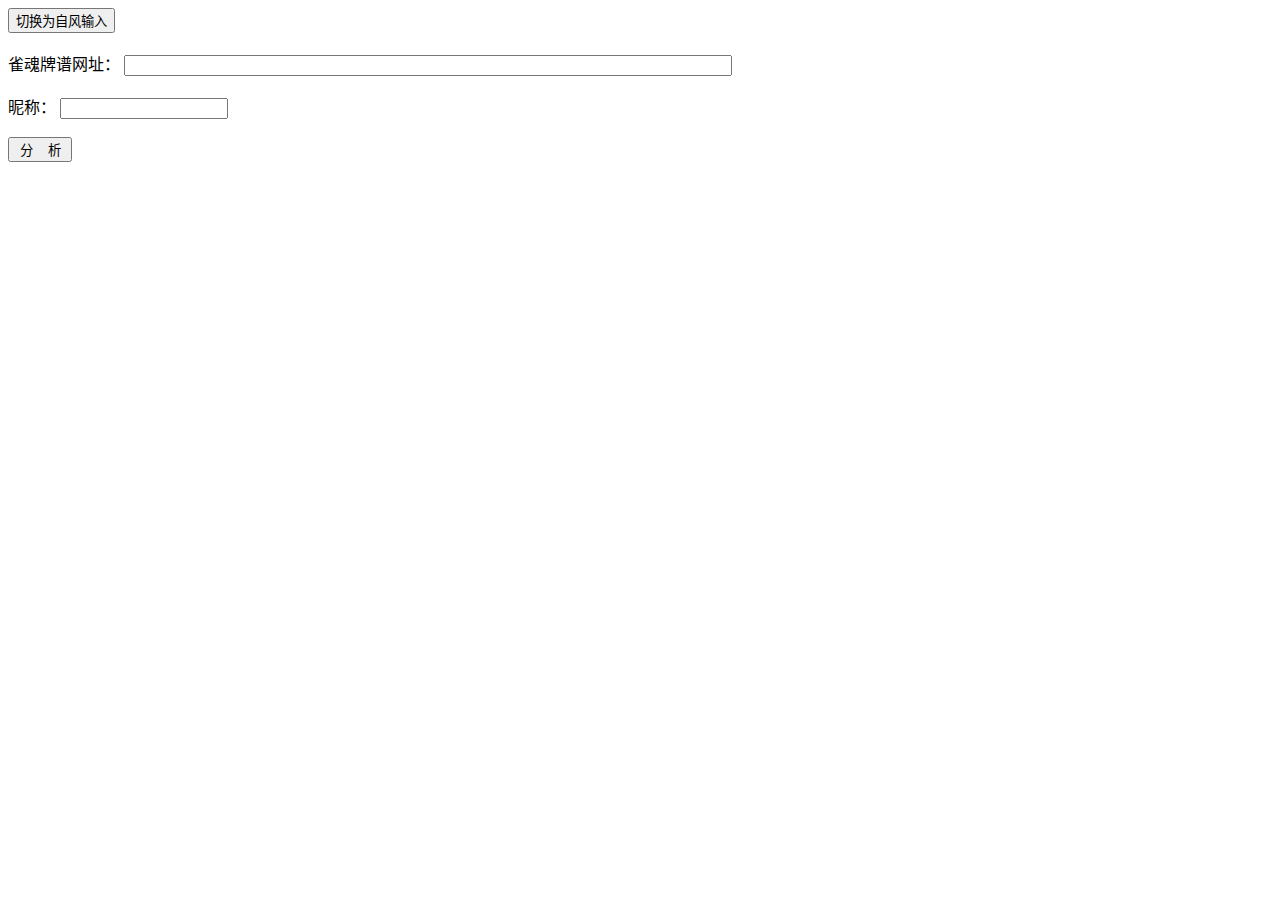
==== index.html @ 3e7a2b20 "first submission" ====
<!DOCTYPE html>
<html lang="zh-CN">
<head>
    <meta charset="UTF-8">
    <title>雀魂牌谱分析——基于{{.}}</title>
</head>
<body>
<script>
    let MODE = true;
    function switch_mode() {
        if (true === MODE) {
            document.getElementById("mode1").style.display = "none";
            document.getElementById("nickname").value = ""
            document.getElementById("mode2").style.display = "";
            document.getElementById("choice_mode").innerHTML = " 切换为昵称输入 ";
            MODE = !MODE
        } else {
            document.getElementById("mode2").style.display = "none";
            document.getElementById("jikaze")[0].selected = true
            document.getElementById("mode1").style.display = "";
            document.getElementById("choice_mode").innerHTML = " 切换为自风输入 ";
            MODE = !MODE
        }
    }
</script>
<button id="choice_mode" onclick="switch_mode()">切换为自风输入</button>
<br/>
<br/>
<form action="/mahjong/analyse" method="post">雀魂牌谱网址：
    <label>
        <input type="text" name="url" style="width:600px;"></label>
    <br/>
    <br/>
    <span id="mode1">昵称：
        <label>
          <input id="nickname" type="text" name="nickname" style="width:160px;">
        </label>
    </span>
    <span id="mode2" style="display: none">自风：
        <label>
          <select id="jikaze" name="jikaze">
            <option value="东">东</option>
            <option value="南">南</option>
            <option value="西">西</option>
            <option value="北">北</option>
          </select>
        </label>
      </span>
    <br/>
    <br/>
    <input type="submit" value=" 分    析 ">
</form>
</body>
</html>
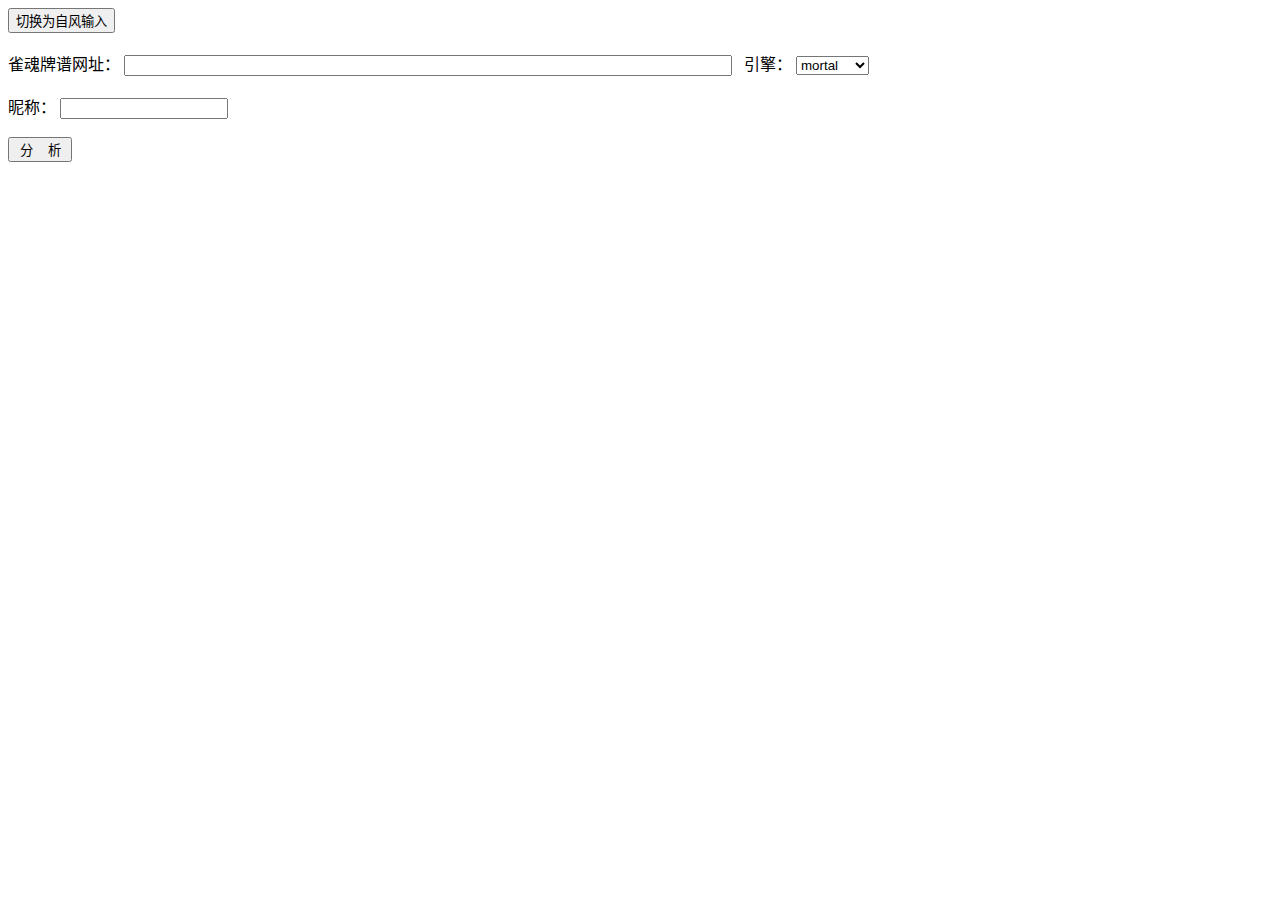
==== commit de386fc4: "Update liqi and go.mod; Optimize the engine; Fixed several bugs" ====
--- a/index.html
+++ b/index.html
@@ -2,7 +2,7 @@
 <html lang="zh-CN">
 <head>
     <meta charset="UTF-8">
-    <title>雀魂牌谱分析——基于{{.}}</title>
+    <title>雀魂牌谱分析</title>
 </head>
 <body>
 <script>
@@ -29,6 +29,13 @@
 <form action="/mahjong/analyse" method="post">雀魂牌谱网址：
     <label>
         <input type="text" name="url" style="width:600px;"></label>
+    &nbsp;&nbsp;引擎：
+    <label>
+        <select id="engine" name="engine">
+            <option value="mortal">mortal</option>
+            <option value="akochan">akochan</option>
+        </select>
+    </label>
     <br/>
     <br/>
     <span id="mode1">昵称：
@@ -38,14 +45,14 @@
     </span>
     <span id="mode2" style="display: none">自风：
         <label>
-          <select id="jikaze" name="jikaze">
-            <option value="东">东</option>
-            <option value="南">南</option>
-            <option value="西">西</option>
-            <option value="北">北</option>
-          </select>
+            <select id="jikaze" name="jikaze">
+                <option value="东">东</option>
+                <option value="南">南</option>
+                <option value="西">西</option>
+                <option value="北">北</option>
+            </select>
         </label>
-      </span>
+    </span>
     <br/>
     <br/>
     <input type="submit" value=" 分    析 ">
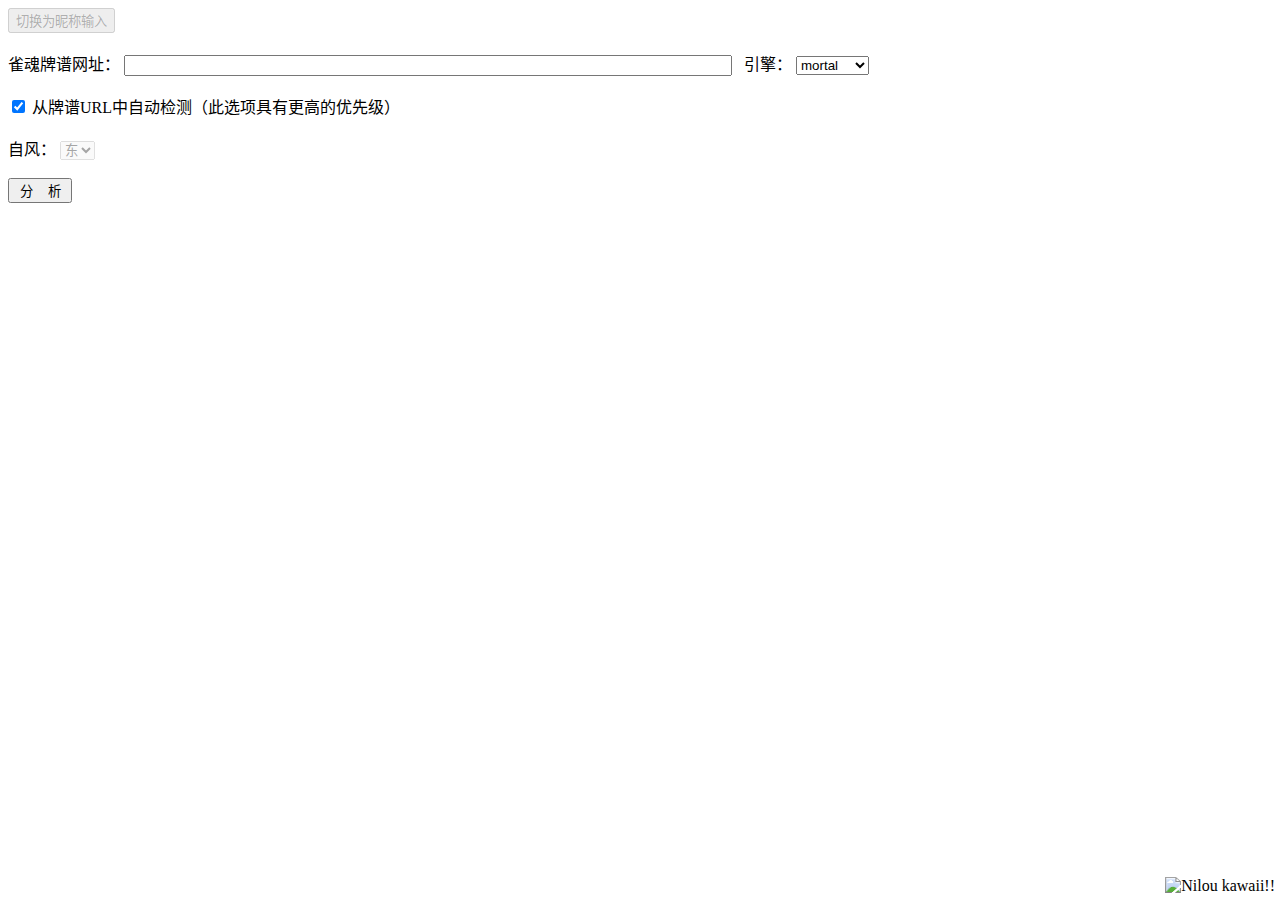
==== commit d211e887: "[Update] Add the function to automatically identify players from Majsoul paipu URL" ====
--- a/index.html
+++ b/index.html
@@ -6,24 +6,40 @@
 </head>
 <body>
 <script>
-    let MODE = true;
+    let MODE = false;
     function switch_mode() {
         if (true === MODE) {
             document.getElementById("mode1").style.display = "none";
             document.getElementById("nickname").value = ""
             document.getElementById("mode2").style.display = "";
-            document.getElementById("choice_mode").innerHTML = " 切换为昵称输入 ";
+            document.getElementById("choice_mode").innerHTML = "切换为昵称输入";
             MODE = !MODE
         } else {
             document.getElementById("mode2").style.display = "none";
             document.getElementById("jikaze")[0].selected = true
             document.getElementById("mode1").style.display = "";
-            document.getElementById("choice_mode").innerHTML = " 切换为自风输入 ";
+            document.getElementById("choice_mode").innerHTML = "切换为自风输入";
             MODE = !MODE
         }
     }
+
+    function detect_from_url() {
+        let choice_mode_btn = document.getElementById("choice_mode");
+        let jikaze_choice = document.getElementById("jikaze");
+        let nickname_input = document.getElementById("nickname");
+        const detect = document.getElementById("detect");
+        if (detect.checked) {
+            choice_mode_btn.disabled = true;
+            jikaze_choice.disabled = true;
+            nickname_input.disabled = true;
+        } else {
+            choice_mode_btn.disabled = false;
+            jikaze_choice.disabled = false;
+            nickname_input.disabled = false;
+        }
+    }
 </script>
-<button id="choice_mode" onclick="switch_mode()">切换为自风输入</button>
+<button id="choice_mode" onclick="switch_mode()" disabled="disabled">切换为昵称输入</button>
 <br/>
 <br/>
 <form action="/mahjong/analyse" method="post">雀魂牌谱网址：
@@ -38,14 +54,20 @@
     </label>
     <br/>
     <br/>
-    <span id="mode1">昵称：
+    <span>
+        <input type="checkbox" id="detect" name="detect" value="detect" onclick="detect_from_url()" checked>
+        <label for="detect">从牌谱URL中自动检测（此选项具有更高的优先级）</label>
+    </span>
+    <br/>
+    <br/>
+    <span id="mode1" style="display: none">昵称：
         <label>
-          <input id="nickname" type="text" name="nickname" style="width:160px;">
+          <input id="nickname" type="text" name="nickname" style="width:160px;" disabled="disabled">
         </label>
     </span>
-    <span id="mode2" style="display: none">自风：
+    <span id="mode2">自风：
         <label>
-            <select id="jikaze" name="jikaze">
+            <select id="jikaze" name="jikaze" disabled="disabled">
                 <option value="东">东</option>
                 <option value="南">南</option>
                 <option value="西">西</option>
@@ -57,5 +79,8 @@
     <br/>
     <input type="submit" value=" 分    析 ">
 </form>
+<div style="height:100%; width:100%;">
+    <img style="position: absolute; float: right; right: 5px; bottom: 5px; z-index: 2;" src="https://cdn.jsdelivr.net/gh/Pragmatism0220/mahjongReviewer@latest/images/nilou.gif" alt="Nilou kawaii!!">
+</div>
 </body>
-</html>+</html>
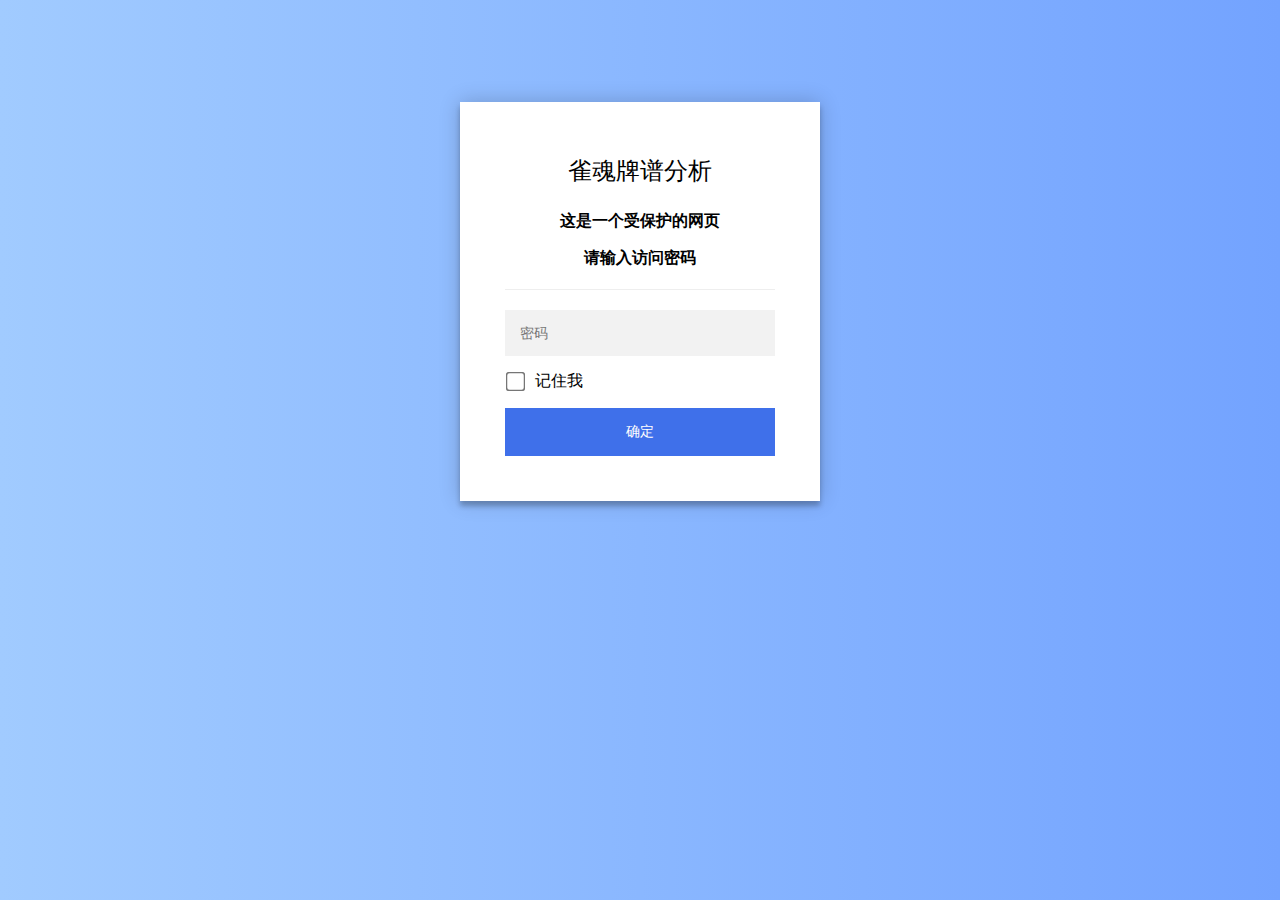
==== commit eaa64706: "add password and limit 1 req/sec for API" ====
--- a/index.html
+++ b/index.html
@@ -1,86 +1,513 @@
-<!DOCTYPE html>
-<html lang="zh-CN">
+<!doctype html>
+<html class="staticrypt-html">
 <head>
-    <meta charset="UTF-8">
+    <meta charset="utf-8">
     <title>雀魂牌谱分析</title>
+    <meta name="viewport" content="width=device-width, initial-scale=1">
+
+    <!-- do not cache this page -->
+    <meta http-equiv="cache-control" content="max-age=0"/>
+    <meta http-equiv="cache-control" content="no-cache"/>
+    <meta http-equiv="expires" content="0"/>
+    <meta http-equiv="expires" content="Tue, 01 Jan 1980 1:00:00 GMT"/>
+    <meta http-equiv="pragma" content="no-cache"/>
+
+    <style>
+        .staticrypt-hr {
+            margin-top: 20px;
+            margin-bottom: 20px;
+            border: 0;
+            border-top: 1px solid #eee;
+        }
+
+        .staticrypt-page {
+            width: 360px;
+            padding: 8% 0 0;
+            margin: auto;
+            box-sizing: border-box;
+        }
+
+        .staticrypt-form {
+            position: relative;
+            z-index: 1;
+            background: #FFFFFF;
+            max-width: 360px;
+            margin: 0 auto 100px;
+            padding: 45px;
+            text-align: center;
+            box-shadow: 0 0 20px 0 rgba(0, 0, 0, 0.2), 0 5px 5px 0 rgba(0, 0, 0, 0.24);
+        }
+
+        .staticrypt-form input[type="password"] {
+            outline: 0;
+            background: #f2f2f2;
+            width: 100%;
+            border: 0;
+            margin: 0 0 15px;
+            padding: 15px;
+            box-sizing: border-box;
+            font-size: 14px;
+        }
+
+        .staticrypt-form .staticrypt-decrypt-button {
+            text-transform: uppercase;
+            outline: 0;
+            background: #3f70ea;
+            width: 100%;
+            border: 0;
+            padding: 15px;
+            color: #FFFFFF;
+            font-size: 14px;
+            cursor: pointer;
+        }
+
+        .staticrypt-form .staticrypt-decrypt-button:hover, .staticrypt-form .staticrypt-decrypt-button:active, .staticrypt-form .staticrypt-decrypt-button:focus {
+            background: #3658ee;
+        }
+
+        .staticrypt-html {
+            height: 100%;
+        }
+
+        .staticrypt-body {
+            height: 100%;
+            margin: 0;
+        }
+
+        .staticrypt-content {
+            height: 100%;
+            margin-bottom: 1em;
+            background: #73a3ff; /* fallback for old browsers */
+            background: -webkit-linear-gradient(right, #73a3ff, #a1cbff);
+            background: -moz-linear-gradient(right, #73a3ff, #a1cbff);
+            background: -o-linear-gradient(right, #73a3ff, #a1cbff);
+            background: linear-gradient(to left, #73a3ff, #a1cbff);
+            font-family: "Arial", sans-serif;
+            -webkit-font-smoothing: antialiased;
+            -moz-osx-font-smoothing: grayscale;
+        }
+
+        .staticrypt-instructions {
+            margin-top: -1em;
+            margin-bottom: 1em;
+        }
+
+        .staticrypt-title {
+            font-size: 1.5em;
+        }
+
+        .staticrypt-footer {
+            position: fixed;
+            height: 20px;
+            font-size: 16px;
+            padding: 2px;
+            bottom: 0;
+            left: 0;
+            right: 0;
+            margin-bottom: 0;
+        }
+
+        .staticrypt-footer p {
+            margin: 2px;
+            text-align: center;
+            float: right;
+        }
+
+        .staticrypt-footer a {
+            text-decoration: none;
+        }
+
+        label.staticrypt-remember {
+            display: flex;
+            align-items: center;
+            margin-bottom: 1em;
+        }
+
+        .staticrypt-remember input[type=checkbox] {
+            transform: scale(1.5);
+            margin-right: 1em;
+        }
+
+        .hidden {
+            display: none !important;
+        }
+
+        .staticrypt-spinner-container {
+            height: 100%;
+            display: flex;
+            align-items: center;
+            justify-content: center;
+        }
+
+        .staticrypt-spinner {
+            display: inline-block;
+            width: 2rem;
+            height: 2rem;
+            vertical-align: text-bottom;
+            border: 0.25em solid gray;
+            border-right-color: transparent;
+            border-radius: 50%;
+            -webkit-animation: spinner-border .75s linear infinite;
+            animation: spinner-border .75s linear infinite;
+            animation-duration: 0.75s;
+            animation-timing-function: linear;
+            animation-delay: 0s;
+            animation-iteration-count: infinite;
+            animation-direction: normal;
+            animation-fill-mode: none;
+            animation-play-state: running;
+            animation-name: spinner-border;
+        }
+
+        @keyframes spinner-border {
+            100% {
+                transform: rotate(360deg);
+            }
+        }
+    </style>
 </head>
-<body>
+
+<body class="staticrypt-body">
+
+<div id="staticrypt_loading" class="staticrypt-spinner-container">
+    <div class="staticrypt-spinner"></div>
+</div>
+
+<div id="staticrypt_content" class="staticrypt-content hidden">
+    <div class="staticrypt-page">
+        <div class="staticrypt-form">
+            <div class="staticrypt-instructions">
+                <p class="staticrypt-title">雀魂牌谱分析</p>
+                <p><p><strong>这是一个受保护的网页</strong></p>
+
+<p><strong>请输入访问密码</strong></p>
+</p>
+            </div>
+
+            <hr class="staticrypt-hr">
+
+            <form id="staticrypt-form" action="#" method="post">
+                <input id="staticrypt-password"
+                       type="password"
+                       name="password"
+                       placeholder="密码"
+                       autofocus/>
+
+                <label id="staticrypt-remember-label" class="staticrypt-remember hidden">
+                    <input id="staticrypt-remember"
+                           type="checkbox"
+                           name="remember"/>
+                    记住我
+                </label>
+
+                <input type="submit" class="staticrypt-decrypt-button" value="确定"/>
+            </form>
+        </div>
+
+    </div>
+
+    <!--
+        <footer class="staticrypt-footer">
+            <p class="pull-right">Created with <a href="https://robinmoisson.github.io/staticrypt">StatiCrypt</a></p>
+        </footer>
+    -->
+</div>
+
+
+<script>/**
+ * Crypto JS 3.1.9-1
+ * Copied as is from https://cdnjs.cloudflare.com/ajax/libs/crypto-js/3.1.9-1/crypto-js.min.js
+ */
+!function(t,r){"object"==typeof exports?module.exports=exports=r():"function"==typeof define&&define.amd?define([],r):t.CryptoJS=r()}(this,function(){var t=t||function(t,r){var e=Object.create||function(){function t(){}return function(r){var e;return t.prototype=r,e=new t,t.prototype=null,e}}(),i={},n=i.lib={},o=n.Base=function(){return{extend:function(t){var r=e(this);return t&&r.mixIn(t),r.hasOwnProperty("init")&&this.init!==r.init||(r.init=function(){r.$super.init.apply(this,arguments)}),r.init.prototype=r,r.$super=this,r},create:function(){var t=this.extend();return t.init.apply(t,arguments),t},init:function(){},mixIn:function(t){for(var r in t)t.hasOwnProperty(r)&&(this[r]=t[r]);t.hasOwnProperty("toString")&&(this.toString=t.toString)},clone:function(){return this.init.prototype.extend(this)}}}(),s=n.WordArray=o.extend({init:function(t,e){t=this.words=t||[],e!=r?this.sigBytes=e:this.sigBytes=4*t.length},toString:function(t){return(t||c).stringify(this)},concat:function(t){var r=this.words,e=t.words,i=this.sigBytes,n=t.sigBytes;if(this.clamp(),i%4)for(var o=0;o<n;o++){var s=e[o>>>2]>>>24-o%4*8&255;r[i+o>>>2]|=s<<24-(i+o)%4*8}else for(var o=0;o<n;o+=4)r[i+o>>>2]=e[o>>>2];return this.sigBytes+=n,this},clamp:function(){var r=this.words,e=this.sigBytes;r[e>>>2]&=4294967295<<32-e%4*8,r.length=t.ceil(e/4)},clone:function(){var t=o.clone.call(this);return t.words=this.words.slice(0),t},random:function(r){for(var e,i=[],n=function(r){var r=r,e=987654321,i=4294967295;return function(){e=36969*(65535&e)+(e>>16)&i,r=18e3*(65535&r)+(r>>16)&i;var n=(e<<16)+r&i;return n/=4294967296,n+=.5,n*(t.random()>.5?1:-1)}},o=0;o<r;o+=4){var a=n(4294967296*(e||t.random()));e=987654071*a(),i.push(4294967296*a()|0)}return new s.init(i,r)}}),a=i.enc={},c=a.Hex={stringify:function(t){for(var r=t.words,e=t.sigBytes,i=[],n=0;n<e;n++){var o=r[n>>>2]>>>24-n%4*8&255;i.push((o>>>4).toString(16)),i.push((15&o).toString(16))}return i.join("")},parse:function(t){for(var r=t.length,e=[],i=0;i<r;i+=2)e[i>>>3]|=parseInt(t.substr(i,2),16)<<24-i%8*4;return new s.init(e,r/2)}},h=a.Latin1={stringify:function(t){for(var r=t.words,e=t.sigBytes,i=[],n=0;n<e;n++){var o=r[n>>>2]>>>24-n%4*8&255;i.push(String.fromCharCode(o))}return i.join("")},parse:function(t){for(var r=t.length,e=[],i=0;i<r;i++)e[i>>>2]|=(255&t.charCodeAt(i))<<24-i%4*8;return new s.init(e,r)}},l=a.Utf8={stringify:function(t){try{return decodeURIComponent(escape(h.stringify(t)))}catch(t){throw new Error("Malformed UTF-8 data")}},parse:function(t){return h.parse(unescape(encodeURIComponent(t)))}},f=n.BufferedBlockAlgorithm=o.extend({reset:function(){this._data=new s.init,this._nDataBytes=0},_append:function(t){"string"==typeof t&&(t=l.parse(t)),this._data.concat(t),this._nDataBytes+=t.sigBytes},_process:function(r){var e=this._data,i=e.words,n=e.sigBytes,o=this.blockSize,a=4*o,c=n/a;c=r?t.ceil(c):t.max((0|c)-this._minBufferSize,0);var h=c*o,l=t.min(4*h,n);if(h){for(var f=0;f<h;f+=o)this._doProcessBlock(i,f);var u=i.splice(0,h);e.sigBytes-=l}return new s.init(u,l)},clone:function(){var t=o.clone.call(this);return t._data=this._data.clone(),t},_minBufferSize:0}),u=(n.Hasher=f.extend({cfg:o.extend(),init:function(t){this.cfg=this.cfg.extend(t),this.reset()},reset:function(){f.reset.call(this),this._doReset()},update:function(t){return this._append(t),this._process(),this},finalize:function(t){t&&this._append(t);var r=this._doFinalize();return r},blockSize:16,_createHelper:function(t){return function(r,e){return new t.init(e).finalize(r)}},_createHmacHelper:function(t){return function(r,e){return new u.HMAC.init(t,e).finalize(r)}}}),i.algo={});return i}(Math);return function(){function r(t,r,e){for(var i=[],o=0,s=0;s<r;s++)if(s%4){var a=e[t.charCodeAt(s-1)]<<s%4*2,c=e[t.charCodeAt(s)]>>>6-s%4*2;i[o>>>2]|=(a|c)<<24-o%4*8,o++}return n.create(i,o)}var e=t,i=e.lib,n=i.WordArray,o=e.enc;o.Base64={stringify:function(t){var r=t.words,e=t.sigBytes,i=this._map;t.clamp();for(var n=[],o=0;o<e;o+=3)for(var s=r[o>>>2]>>>24-o%4*8&255,a=r[o+1>>>2]>>>24-(o+1)%4*8&255,c=r[o+2>>>2]>>>24-(o+2)%4*8&255,h=s<<16|a<<8|c,l=0;l<4&&o+.75*l<e;l++)n.push(i.charAt(h>>>6*(3-l)&63));var f=i.charAt(64);if(f)for(;n.length%4;)n.push(f);return n.join("")},parse:function(t){var e=t.length,i=this._map,n=this._reverseMap;if(!n){n=this._reverseMap=[];for(var o=0;o<i.length;o++)n[i.charCodeAt(o)]=o}var s=i.charAt(64);if(s){var a=t.indexOf(s);a!==-1&&(e=a)}return r(t,e,n)},_map:"ABCDEFGHIJKLMNOPQRSTUVWXYZabcdefghijklmnopqrstuvwxyz0123456789+/="}}(),function(r){function e(t,r,e,i,n,o,s){var a=t+(r&e|~r&i)+n+s;return(a<<o|a>>>32-o)+r}function i(t,r,e,i,n,o,s){var a=t+(r&i|e&~i)+n+s;return(a<<o|a>>>32-o)+r}function n(t,r,e,i,n,o,s){var a=t+(r^e^i)+n+s;return(a<<o|a>>>32-o)+r}function o(t,r,e,i,n,o,s){var a=t+(e^(r|~i))+n+s;return(a<<o|a>>>32-o)+r}var s=t,a=s.lib,c=a.WordArray,h=a.Hasher,l=s.algo,f=[];!function(){for(var t=0;t<64;t++)f[t]=4294967296*r.abs(r.sin(t+1))|0}();var u=l.MD5=h.extend({_doReset:function(){this._hash=new c.init([1732584193,4023233417,2562383102,271733878])},_doProcessBlock:function(t,r){for(var s=0;s<16;s++){var a=r+s,c=t[a];t[a]=16711935&(c<<8|c>>>24)|4278255360&(c<<24|c>>>8)}var h=this._hash.words,l=t[r+0],u=t[r+1],d=t[r+2],v=t[r+3],p=t[r+4],_=t[r+5],y=t[r+6],g=t[r+7],B=t[r+8],w=t[r+9],k=t[r+10],S=t[r+11],m=t[r+12],x=t[r+13],b=t[r+14],H=t[r+15],z=h[0],A=h[1],C=h[2],D=h[3];z=e(z,A,C,D,l,7,f[0]),D=e(D,z,A,C,u,12,f[1]),C=e(C,D,z,A,d,17,f[2]),A=e(A,C,D,z,v,22,f[3]),z=e(z,A,C,D,p,7,f[4]),D=e(D,z,A,C,_,12,f[5]),C=e(C,D,z,A,y,17,f[6]),A=e(A,C,D,z,g,22,f[7]),z=e(z,A,C,D,B,7,f[8]),D=e(D,z,A,C,w,12,f[9]),C=e(C,D,z,A,k,17,f[10]),A=e(A,C,D,z,S,22,f[11]),z=e(z,A,C,D,m,7,f[12]),D=e(D,z,A,C,x,12,f[13]),C=e(C,D,z,A,b,17,f[14]),A=e(A,C,D,z,H,22,f[15]),z=i(z,A,C,D,u,5,f[16]),D=i(D,z,A,C,y,9,f[17]),C=i(C,D,z,A,S,14,f[18]),A=i(A,C,D,z,l,20,f[19]),z=i(z,A,C,D,_,5,f[20]),D=i(D,z,A,C,k,9,f[21]),C=i(C,D,z,A,H,14,f[22]),A=i(A,C,D,z,p,20,f[23]),z=i(z,A,C,D,w,5,f[24]),D=i(D,z,A,C,b,9,f[25]),C=i(C,D,z,A,v,14,f[26]),A=i(A,C,D,z,B,20,f[27]),z=i(z,A,C,D,x,5,f[28]),D=i(D,z,A,C,d,9,f[29]),C=i(C,D,z,A,g,14,f[30]),A=i(A,C,D,z,m,20,f[31]),z=n(z,A,C,D,_,4,f[32]),D=n(D,z,A,C,B,11,f[33]),C=n(C,D,z,A,S,16,f[34]),A=n(A,C,D,z,b,23,f[35]),z=n(z,A,C,D,u,4,f[36]),D=n(D,z,A,C,p,11,f[37]),C=n(C,D,z,A,g,16,f[38]),A=n(A,C,D,z,k,23,f[39]),z=n(z,A,C,D,x,4,f[40]),D=n(D,z,A,C,l,11,f[41]),C=n(C,D,z,A,v,16,f[42]),A=n(A,C,D,z,y,23,f[43]),z=n(z,A,C,D,w,4,f[44]),D=n(D,z,A,C,m,11,f[45]),C=n(C,D,z,A,H,16,f[46]),A=n(A,C,D,z,d,23,f[47]),z=o(z,A,C,D,l,6,f[48]),D=o(D,z,A,C,g,10,f[49]),C=o(C,D,z,A,b,15,f[50]),A=o(A,C,D,z,_,21,f[51]),z=o(z,A,C,D,m,6,f[52]),D=o(D,z,A,C,v,10,f[53]),C=o(C,D,z,A,k,15,f[54]),A=o(A,C,D,z,u,21,f[55]),z=o(z,A,C,D,B,6,f[56]),D=o(D,z,A,C,H,10,f[57]),C=o(C,D,z,A,y,15,f[58]),A=o(A,C,D,z,x,21,f[59]),z=o(z,A,C,D,p,6,f[60]),D=o(D,z,A,C,S,10,f[61]),C=o(C,D,z,A,d,15,f[62]),A=o(A,C,D,z,w,21,f[63]),h[0]=h[0]+z|0,h[1]=h[1]+A|0,h[2]=h[2]+C|0,h[3]=h[3]+D|0},_doFinalize:function(){var t=this._data,e=t.words,i=8*this._nDataBytes,n=8*t.sigBytes;e[n>>>5]|=128<<24-n%32;var o=r.floor(i/4294967296),s=i;e[(n+64>>>9<<4)+15]=16711935&(o<<8|o>>>24)|4278255360&(o<<24|o>>>8),e[(n+64>>>9<<4)+14]=16711935&(s<<8|s>>>24)|4278255360&(s<<24|s>>>8),t.sigBytes=4*(e.length+1),this._process();for(var a=this._hash,c=a.words,h=0;h<4;h++){var l=c[h];c[h]=16711935&(l<<8|l>>>24)|4278255360&(l<<24|l>>>8)}return a},clone:function(){var t=h.clone.call(this);return t._hash=this._hash.clone(),t}});s.MD5=h._createHelper(u),s.HmacMD5=h._createHmacHelper(u)}(Math),function(){var r=t,e=r.lib,i=e.WordArray,n=e.Hasher,o=r.algo,s=[],a=o.SHA1=n.extend({_doReset:function(){this._hash=new i.init([1732584193,4023233417,2562383102,271733878,3285377520])},_doProcessBlock:function(t,r){for(var e=this._hash.words,i=e[0],n=e[1],o=e[2],a=e[3],c=e[4],h=0;h<80;h++){if(h<16)s[h]=0|t[r+h];else{var l=s[h-3]^s[h-8]^s[h-14]^s[h-16];s[h]=l<<1|l>>>31}var f=(i<<5|i>>>27)+c+s[h];f+=h<20?(n&o|~n&a)+1518500249:h<40?(n^o^a)+1859775393:h<60?(n&o|n&a|o&a)-1894007588:(n^o^a)-899497514,c=a,a=o,o=n<<30|n>>>2,n=i,i=f}e[0]=e[0]+i|0,e[1]=e[1]+n|0,e[2]=e[2]+o|0,e[3]=e[3]+a|0,e[4]=e[4]+c|0},_doFinalize:function(){var t=this._data,r=t.words,e=8*this._nDataBytes,i=8*t.sigBytes;return r[i>>>5]|=128<<24-i%32,r[(i+64>>>9<<4)+14]=Math.floor(e/4294967296),r[(i+64>>>9<<4)+15]=e,t.sigBytes=4*r.length,this._process(),this._hash},clone:function(){var t=n.clone.call(this);return t._hash=this._hash.clone(),t}});r.SHA1=n._createHelper(a),r.HmacSHA1=n._createHmacHelper(a)}(),function(r){var e=t,i=e.lib,n=i.WordArray,o=i.Hasher,s=e.algo,a=[],c=[];!function(){function t(t){for(var e=r.sqrt(t),i=2;i<=e;i++)if(!(t%i))return!1;return!0}function e(t){return 4294967296*(t-(0|t))|0}for(var i=2,n=0;n<64;)t(i)&&(n<8&&(a[n]=e(r.pow(i,.5))),c[n]=e(r.pow(i,1/3)),n++),i++}();var h=[],l=s.SHA256=o.extend({_doReset:function(){this._hash=new n.init(a.slice(0))},_doProcessBlock:function(t,r){for(var e=this._hash.words,i=e[0],n=e[1],o=e[2],s=e[3],a=e[4],l=e[5],f=e[6],u=e[7],d=0;d<64;d++){if(d<16)h[d]=0|t[r+d];else{var v=h[d-15],p=(v<<25|v>>>7)^(v<<14|v>>>18)^v>>>3,_=h[d-2],y=(_<<15|_>>>17)^(_<<13|_>>>19)^_>>>10;h[d]=p+h[d-7]+y+h[d-16]}var g=a&l^~a&f,B=i&n^i&o^n&o,w=(i<<30|i>>>2)^(i<<19|i>>>13)^(i<<10|i>>>22),k=(a<<26|a>>>6)^(a<<21|a>>>11)^(a<<7|a>>>25),S=u+k+g+c[d]+h[d],m=w+B;u=f,f=l,l=a,a=s+S|0,s=o,o=n,n=i,i=S+m|0}e[0]=e[0]+i|0,e[1]=e[1]+n|0,e[2]=e[2]+o|0,e[3]=e[3]+s|0,e[4]=e[4]+a|0,e[5]=e[5]+l|0,e[6]=e[6]+f|0,e[7]=e[7]+u|0},_doFinalize:function(){var t=this._data,e=t.words,i=8*this._nDataBytes,n=8*t.sigBytes;return e[n>>>5]|=128<<24-n%32,e[(n+64>>>9<<4)+14]=r.floor(i/4294967296),e[(n+64>>>9<<4)+15]=i,t.sigBytes=4*e.length,this._process(),this._hash},clone:function(){var t=o.clone.call(this);return t._hash=this._hash.clone(),t}});e.SHA256=o._createHelper(l),e.HmacSHA256=o._createHmacHelper(l)}(Math),function(){function r(t){return t<<8&4278255360|t>>>8&16711935}var e=t,i=e.lib,n=i.WordArray,o=e.enc;o.Utf16=o.Utf16BE={stringify:function(t){for(var r=t.words,e=t.sigBytes,i=[],n=0;n<e;n+=2){var o=r[n>>>2]>>>16-n%4*8&65535;i.push(String.fromCharCode(o))}return i.join("")},parse:function(t){for(var r=t.length,e=[],i=0;i<r;i++)e[i>>>1]|=t.charCodeAt(i)<<16-i%2*16;return n.create(e,2*r)}};o.Utf16LE={stringify:function(t){for(var e=t.words,i=t.sigBytes,n=[],o=0;o<i;o+=2){var s=r(e[o>>>2]>>>16-o%4*8&65535);n.push(String.fromCharCode(s))}return n.join("")},parse:function(t){for(var e=t.length,i=[],o=0;o<e;o++)i[o>>>1]|=r(t.charCodeAt(o)<<16-o%2*16);return n.create(i,2*e)}}}(),function(){if("function"==typeof ArrayBuffer){var r=t,e=r.lib,i=e.WordArray,n=i.init,o=i.init=function(t){if(t instanceof ArrayBuffer&&(t=new Uint8Array(t)),(t instanceof Int8Array||"undefined"!=typeof Uint8ClampedArray&&t instanceof Uint8ClampedArray||t instanceof Int16Array||t instanceof Uint16Array||t instanceof Int32Array||t instanceof Uint32Array||t instanceof Float32Array||t instanceof Float64Array)&&(t=new Uint8Array(t.buffer,t.byteOffset,t.byteLength)),t instanceof Uint8Array){for(var r=t.byteLength,e=[],i=0;i<r;i++)e[i>>>2]|=t[i]<<24-i%4*8;n.call(this,e,r)}else n.apply(this,arguments)};o.prototype=i}}(),function(r){function e(t,r,e){return t^r^e}function i(t,r,e){return t&r|~t&e}function n(t,r,e){return(t|~r)^e}function o(t,r,e){return t&e|r&~e}function s(t,r,e){return t^(r|~e)}function a(t,r){return t<<r|t>>>32-r}var c=t,h=c.lib,l=h.WordArray,f=h.Hasher,u=c.algo,d=l.create([0,1,2,3,4,5,6,7,8,9,10,11,12,13,14,15,7,4,13,1,10,6,15,3,12,0,9,5,2,14,11,8,3,10,14,4,9,15,8,1,2,7,0,6,13,11,5,12,1,9,11,10,0,8,12,4,13,3,7,15,14,5,6,2,4,0,5,9,7,12,2,10,14,1,3,8,11,6,15,13]),v=l.create([5,14,7,0,9,2,11,4,13,6,15,8,1,10,3,12,6,11,3,7,0,13,5,10,14,15,8,12,4,9,1,2,15,5,1,3,7,14,6,9,11,8,12,2,10,0,4,13,8,6,4,1,3,11,15,0,5,12,2,13,9,7,10,14,12,15,10,4,1,5,8,7,6,2,13,14,0,3,9,11]),p=l.create([11,14,15,12,5,8,7,9,11,13,14,15,6,7,9,8,7,6,8,13,11,9,7,15,7,12,15,9,11,7,13,12,11,13,6,7,14,9,13,15,14,8,13,6,5,12,7,5,11,12,14,15,14,15,9,8,9,14,5,6,8,6,5,12,9,15,5,11,6,8,13,12,5,12,13,14,11,8,5,6]),_=l.create([8,9,9,11,13,15,15,5,7,7,8,11,14,14,12,6,9,13,15,7,12,8,9,11,7,7,12,7,6,15,13,11,9,7,15,11,8,6,6,14,12,13,5,14,13,13,7,5,15,5,8,11,14,14,6,14,6,9,12,9,12,5,15,8,8,5,12,9,12,5,14,6,8,13,6,5,15,13,11,11]),y=l.create([0,1518500249,1859775393,2400959708,2840853838]),g=l.create([1352829926,1548603684,1836072691,2053994217,0]),B=u.RIPEMD160=f.extend({_doReset:function(){this._hash=l.create([1732584193,4023233417,2562383102,271733878,3285377520])},_doProcessBlock:function(t,r){for(var c=0;c<16;c++){var h=r+c,l=t[h];t[h]=16711935&(l<<8|l>>>24)|4278255360&(l<<24|l>>>8)}var f,u,B,w,k,S,m,x,b,H,z=this._hash.words,A=y.words,C=g.words,D=d.words,R=v.words,E=p.words,M=_.words;S=f=z[0],m=u=z[1],x=B=z[2],b=w=z[3],H=k=z[4];for(var F,c=0;c<80;c+=1)F=f+t[r+D[c]]|0,F+=c<16?e(u,B,w)+A[0]:c<32?i(u,B,w)+A[1]:c<48?n(u,B,w)+A[2]:c<64?o(u,B,w)+A[3]:s(u,B,w)+A[4],F|=0,F=a(F,E[c]),F=F+k|0,f=k,k=w,w=a(B,10),B=u,u=F,F=S+t[r+R[c]]|0,F+=c<16?s(m,x,b)+C[0]:c<32?o(m,x,b)+C[1]:c<48?n(m,x,b)+C[2]:c<64?i(m,x,b)+C[3]:e(m,x,b)+C[4],F|=0,F=a(F,M[c]),F=F+H|0,S=H,H=b,b=a(x,10),x=m,m=F;F=z[1]+B+b|0,z[1]=z[2]+w+H|0,z[2]=z[3]+k+S|0,z[3]=z[4]+f+m|0,z[4]=z[0]+u+x|0,z[0]=F},_doFinalize:function(){var t=this._data,r=t.words,e=8*this._nDataBytes,i=8*t.sigBytes;r[i>>>5]|=128<<24-i%32,r[(i+64>>>9<<4)+14]=16711935&(e<<8|e>>>24)|4278255360&(e<<24|e>>>8),t.sigBytes=4*(r.length+1),this._process();for(var n=this._hash,o=n.words,s=0;s<5;s++){var a=o[s];o[s]=16711935&(a<<8|a>>>24)|4278255360&(a<<24|a>>>8)}return n},clone:function(){var t=f.clone.call(this);return t._hash=this._hash.clone(),t}});c.RIPEMD160=f._createHelper(B),c.HmacRIPEMD160=f._createHmacHelper(B)}(Math),function(){var r=t,e=r.lib,i=e.Base,n=r.enc,o=n.Utf8,s=r.algo;s.HMAC=i.extend({init:function(t,r){t=this._hasher=new t.init,"string"==typeof r&&(r=o.parse(r));var e=t.blockSize,i=4*e;r.sigBytes>i&&(r=t.finalize(r)),r.clamp();for(var n=this._oKey=r.clone(),s=this._iKey=r.clone(),a=n.words,c=s.words,h=0;h<e;h++)a[h]^=1549556828,c[h]^=909522486;n.sigBytes=s.sigBytes=i,this.reset()},reset:function(){var t=this._hasher;t.reset(),t.update(this._iKey)},update:function(t){return this._hasher.update(t),this},finalize:function(t){var r=this._hasher,e=r.finalize(t);r.reset();var i=r.finalize(this._oKey.clone().concat(e));return i}})}(),function(){var r=t,e=r.lib,i=e.Base,n=e.WordArray,o=r.algo,s=o.SHA1,a=o.HMAC,c=o.PBKDF2=i.extend({cfg:i.extend({keySize:4,hasher:s,iterations:1}),init:function(t){this.cfg=this.cfg.extend(t)},compute:function(t,r){for(var e=this.cfg,i=a.create(e.hasher,t),o=n.create(),s=n.create([1]),c=o.words,h=s.words,l=e.keySize,f=e.iterations;c.length<l;){var u=i.update(r).finalize(s);i.reset();for(var d=u.words,v=d.length,p=u,_=1;_<f;_++){p=i.finalize(p),i.reset();for(var y=p.words,g=0;g<v;g++)d[g]^=y[g]}o.concat(u),h[0]++}return o.sigBytes=4*l,o}});r.PBKDF2=function(t,r,e){return c.create(e).compute(t,r)}}(),function(){var r=t,e=r.lib,i=e.Base,n=e.WordArray,o=r.algo,s=o.MD5,a=o.EvpKDF=i.extend({cfg:i.extend({keySize:4,hasher:s,iterations:1}),init:function(t){this.cfg=this.cfg.extend(t)},compute:function(t,r){for(var e=this.cfg,i=e.hasher.create(),o=n.create(),s=o.words,a=e.keySize,c=e.iterations;s.length<a;){h&&i.update(h);var h=i.update(t).finalize(r);i.reset();for(var l=1;l<c;l++)h=i.finalize(h),i.reset();o.concat(h)}return o.sigBytes=4*a,o}});r.EvpKDF=function(t,r,e){return a.create(e).compute(t,r)}}(),function(){var r=t,e=r.lib,i=e.WordArray,n=r.algo,o=n.SHA256,s=n.SHA224=o.extend({_doReset:function(){this._hash=new i.init([3238371032,914150663,812702999,4144912697,4290775857,1750603025,1694076839,3204075428])},_doFinalize:function(){var t=o._doFinalize.call(this);return t.sigBytes-=4,t}});r.SHA224=o._createHelper(s),r.HmacSHA224=o._createHmacHelper(s)}(),function(r){var e=t,i=e.lib,n=i.Base,o=i.WordArray,s=e.x64={};s.Word=n.extend({init:function(t,r){this.high=t,this.low=r}}),s.WordArray=n.extend({init:function(t,e){t=this.words=t||[],e!=r?this.sigBytes=e:this.sigBytes=8*t.length},toX32:function(){for(var t=this.words,r=t.length,e=[],i=0;i<r;i++){var n=t[i];e.push(n.high),e.push(n.low)}return o.create(e,this.sigBytes)},clone:function(){for(var t=n.clone.call(this),r=t.words=this.words.slice(0),e=r.length,i=0;i<e;i++)r[i]=r[i].clone();return t}})}(),function(r){var e=t,i=e.lib,n=i.WordArray,o=i.Hasher,s=e.x64,a=s.Word,c=e.algo,h=[],l=[],f=[];!function(){for(var t=1,r=0,e=0;e<24;e++){h[t+5*r]=(e+1)*(e+2)/2%64;var i=r%5,n=(2*t+3*r)%5;t=i,r=n}for(var t=0;t<5;t++)for(var r=0;r<5;r++)l[t+5*r]=r+(2*t+3*r)%5*5;for(var o=1,s=0;s<24;s++){for(var c=0,u=0,d=0;d<7;d++){if(1&o){var v=(1<<d)-1;v<32?u^=1<<v:c^=1<<v-32}128&o?o=o<<1^113:o<<=1}f[s]=a.create(c,u)}}();var u=[];!function(){for(var t=0;t<25;t++)u[t]=a.create()}();var d=c.SHA3=o.extend({cfg:o.cfg.extend({outputLength:512}),_doReset:function(){for(var t=this._state=[],r=0;r<25;r++)t[r]=new a.init;this.blockSize=(1600-2*this.cfg.outputLength)/32},_doProcessBlock:function(t,r){for(var e=this._state,i=this.blockSize/2,n=0;n<i;n++){var o=t[r+2*n],s=t[r+2*n+1];o=16711935&(o<<8|o>>>24)|4278255360&(o<<24|o>>>8),s=16711935&(s<<8|s>>>24)|4278255360&(s<<24|s>>>8);var a=e[n];a.high^=s,a.low^=o}for(var c=0;c<24;c++){for(var d=0;d<5;d++){for(var v=0,p=0,_=0;_<5;_++){var a=e[d+5*_];v^=a.high,p^=a.low}var y=u[d];y.high=v,y.low=p}for(var d=0;d<5;d++)for(var g=u[(d+4)%5],B=u[(d+1)%5],w=B.high,k=B.low,v=g.high^(w<<1|k>>>31),p=g.low^(k<<1|w>>>31),_=0;_<5;_++){var a=e[d+5*_];a.high^=v,a.low^=p}for(var S=1;S<25;S++){var a=e[S],m=a.high,x=a.low,b=h[S];if(b<32)var v=m<<b|x>>>32-b,p=x<<b|m>>>32-b;else var v=x<<b-32|m>>>64-b,p=m<<b-32|x>>>64-b;var H=u[l[S]];H.high=v,H.low=p}var z=u[0],A=e[0];z.high=A.high,z.low=A.low;for(var d=0;d<5;d++)for(var _=0;_<5;_++){var S=d+5*_,a=e[S],C=u[S],D=u[(d+1)%5+5*_],R=u[(d+2)%5+5*_];a.high=C.high^~D.high&R.high,a.low=C.low^~D.low&R.low}var a=e[0],E=f[c];a.high^=E.high,a.low^=E.low}},_doFinalize:function(){var t=this._data,e=t.words,i=(8*this._nDataBytes,8*t.sigBytes),o=32*this.blockSize;e[i>>>5]|=1<<24-i%32,e[(r.ceil((i+1)/o)*o>>>5)-1]|=128,t.sigBytes=4*e.length,this._process();for(var s=this._state,a=this.cfg.outputLength/8,c=a/8,h=[],l=0;l<c;l++){var f=s[l],u=f.high,d=f.low;u=16711935&(u<<8|u>>>24)|4278255360&(u<<24|u>>>8),d=16711935&(d<<8|d>>>24)|4278255360&(d<<24|d>>>8),h.push(d),h.push(u)}return new n.init(h,a)},clone:function(){for(var t=o.clone.call(this),r=t._state=this._state.slice(0),e=0;e<25;e++)r[e]=r[e].clone();return t}});e.SHA3=o._createHelper(d),e.HmacSHA3=o._createHmacHelper(d)}(Math),function(){function r(){return s.create.apply(s,arguments)}var e=t,i=e.lib,n=i.Hasher,o=e.x64,s=o.Word,a=o.WordArray,c=e.algo,h=[r(1116352408,3609767458),r(1899447441,602891725),r(3049323471,3964484399),r(3921009573,2173295548),r(961987163,4081628472),r(1508970993,3053834265),r(2453635748,2937671579),r(2870763221,3664609560),r(3624381080,2734883394),r(310598401,1164996542),r(607225278,1323610764),r(1426881987,3590304994),r(1925078388,4068182383),r(2162078206,991336113),r(2614888103,633803317),r(3248222580,3479774868),r(3835390401,2666613458),r(4022224774,944711139),r(264347078,2341262773),r(604807628,2007800933),r(770255983,1495990901),r(1249150122,1856431235),r(1555081692,3175218132),r(1996064986,2198950837),r(2554220882,3999719339),r(2821834349,766784016),r(2952996808,2566594879),r(3210313671,3203337956),r(3336571891,1034457026),r(3584528711,2466948901),r(113926993,3758326383),r(338241895,168717936),r(666307205,1188179964),r(773529912,1546045734),r(1294757372,1522805485),r(1396182291,2643833823),r(1695183700,2343527390),r(1986661051,1014477480),r(2177026350,1206759142),r(2456956037,344077627),r(2730485921,1290863460),r(2820302411,3158454273),r(3259730800,3505952657),r(3345764771,106217008),r(3516065817,3606008344),r(3600352804,1432725776),r(4094571909,1467031594),r(275423344,851169720),r(430227734,3100823752),r(506948616,1363258195),r(659060556,3750685593),r(883997877,3785050280),r(958139571,3318307427),r(1322822218,3812723403),r(1537002063,2003034995),r(1747873779,3602036899),r(1955562222,1575990012),r(2024104815,1125592928),r(2227730452,2716904306),r(2361852424,442776044),r(2428436474,593698344),r(2756734187,3733110249),r(3204031479,2999351573),r(3329325298,3815920427),r(3391569614,3928383900),r(3515267271,566280711),r(3940187606,3454069534),r(4118630271,4000239992),r(116418474,1914138554),r(174292421,2731055270),r(289380356,3203993006),r(460393269,320620315),r(685471733,587496836),r(852142971,1086792851),r(1017036298,365543100),r(1126000580,2618297676),r(1288033470,3409855158),r(1501505948,4234509866),r(1607167915,987167468),r(1816402316,1246189591)],l=[];!function(){for(var t=0;t<80;t++)l[t]=r()}();var f=c.SHA512=n.extend({_doReset:function(){this._hash=new a.init([new s.init(1779033703,4089235720),new s.init(3144134277,2227873595),new s.init(1013904242,4271175723),new s.init(2773480762,1595750129),new s.init(1359893119,2917565137),new s.init(2600822924,725511199),new s.init(528734635,4215389547),new s.init(1541459225,327033209)])},_doProcessBlock:function(t,r){for(var e=this._hash.words,i=e[0],n=e[1],o=e[2],s=e[3],a=e[4],c=e[5],f=e[6],u=e[7],d=i.high,v=i.low,p=n.high,_=n.low,y=o.high,g=o.low,B=s.high,w=s.low,k=a.high,S=a.low,m=c.high,x=c.low,b=f.high,H=f.low,z=u.high,A=u.low,C=d,D=v,R=p,E=_,M=y,F=g,P=B,W=w,O=k,U=S,I=m,K=x,X=b,L=H,j=z,N=A,T=0;T<80;T++){var Z=l[T];if(T<16)var q=Z.high=0|t[r+2*T],G=Z.low=0|t[r+2*T+1];else{var J=l[T-15],$=J.high,Q=J.low,V=($>>>1|Q<<31)^($>>>8|Q<<24)^$>>>7,Y=(Q>>>1|$<<31)^(Q>>>8|$<<24)^(Q>>>7|$<<25),tt=l[T-2],rt=tt.high,et=tt.low,it=(rt>>>19|et<<13)^(rt<<3|et>>>29)^rt>>>6,nt=(et>>>19|rt<<13)^(et<<3|rt>>>29)^(et>>>6|rt<<26),ot=l[T-7],st=ot.high,at=ot.low,ct=l[T-16],ht=ct.high,lt=ct.low,G=Y+at,q=V+st+(G>>>0<Y>>>0?1:0),G=G+nt,q=q+it+(G>>>0<nt>>>0?1:0),G=G+lt,q=q+ht+(G>>>0<lt>>>0?1:0);Z.high=q,Z.low=G}var ft=O&I^~O&X,ut=U&K^~U&L,dt=C&R^C&M^R&M,vt=D&E^D&F^E&F,pt=(C>>>28|D<<4)^(C<<30|D>>>2)^(C<<25|D>>>7),_t=(D>>>28|C<<4)^(D<<30|C>>>2)^(D<<25|C>>>7),yt=(O>>>14|U<<18)^(O>>>18|U<<14)^(O<<23|U>>>9),gt=(U>>>14|O<<18)^(U>>>18|O<<14)^(U<<23|O>>>9),Bt=h[T],wt=Bt.high,kt=Bt.low,St=N+gt,mt=j+yt+(St>>>0<N>>>0?1:0),St=St+ut,mt=mt+ft+(St>>>0<ut>>>0?1:0),St=St+kt,mt=mt+wt+(St>>>0<kt>>>0?1:0),St=St+G,mt=mt+q+(St>>>0<G>>>0?1:0),xt=_t+vt,bt=pt+dt+(xt>>>0<_t>>>0?1:0);j=X,N=L,X=I,L=K,I=O,K=U,U=W+St|0,O=P+mt+(U>>>0<W>>>0?1:0)|0,P=M,W=F,M=R,F=E,R=C,E=D,D=St+xt|0,C=mt+bt+(D>>>0<St>>>0?1:0)|0}v=i.low=v+D,i.high=d+C+(v>>>0<D>>>0?1:0),_=n.low=_+E,n.high=p+R+(_>>>0<E>>>0?1:0),g=o.low=g+F,o.high=y+M+(g>>>0<F>>>0?1:0),w=s.low=w+W,s.high=B+P+(w>>>0<W>>>0?1:0),S=a.low=S+U,a.high=k+O+(S>>>0<U>>>0?1:0),x=c.low=x+K,c.high=m+I+(x>>>0<K>>>0?1:0),H=f.low=H+L,f.high=b+X+(H>>>0<L>>>0?1:0),A=u.low=A+N,u.high=z+j+(A>>>0<N>>>0?1:0)},_doFinalize:function(){var t=this._data,r=t.words,e=8*this._nDataBytes,i=8*t.sigBytes;r[i>>>5]|=128<<24-i%32,r[(i+128>>>10<<5)+30]=Math.floor(e/4294967296),r[(i+128>>>10<<5)+31]=e,t.sigBytes=4*r.length,this._process();var n=this._hash.toX32();return n},clone:function(){var t=n.clone.call(this);return t._hash=this._hash.clone(),t},blockSize:32});e.SHA512=n._createHelper(f),e.HmacSHA512=n._createHmacHelper(f)}(),function(){var r=t,e=r.x64,i=e.Word,n=e.WordArray,o=r.algo,s=o.SHA512,a=o.SHA384=s.extend({_doReset:function(){this._hash=new n.init([new i.init(3418070365,3238371032),new i.init(1654270250,914150663),new i.init(2438529370,812702999),new i.init(355462360,4144912697),new i.init(1731405415,4290775857),new i.init(2394180231,1750603025),new i.init(3675008525,1694076839),new i.init(1203062813,3204075428)])},_doFinalize:function(){var t=s._doFinalize.call(this);return t.sigBytes-=16,t}});r.SHA384=s._createHelper(a),r.HmacSHA384=s._createHmacHelper(a)}(),t.lib.Cipher||function(r){var e=t,i=e.lib,n=i.Base,o=i.WordArray,s=i.BufferedBlockAlgorithm,a=e.enc,c=(a.Utf8,a.Base64),h=e.algo,l=h.EvpKDF,f=i.Cipher=s.extend({cfg:n.extend(),createEncryptor:function(t,r){return this.create(this._ENC_XFORM_MODE,t,r)},createDecryptor:function(t,r){return this.create(this._DEC_XFORM_MODE,t,r)},init:function(t,r,e){this.cfg=this.cfg.extend(e),this._xformMode=t,this._key=r,this.reset()},reset:function(){s.reset.call(this),this._doReset()},process:function(t){return this._append(t),this._process()},finalize:function(t){t&&this._append(t);var r=this._doFinalize();return r},keySize:4,ivSize:4,_ENC_XFORM_MODE:1,_DEC_XFORM_MODE:2,_createHelper:function(){function t(t){return"string"==typeof t?m:w}return function(r){return{encrypt:function(e,i,n){return t(i).encrypt(r,e,i,n)},decrypt:function(e,i,n){return t(i).decrypt(r,e,i,n)}}}}()}),u=(i.StreamCipher=f.extend({_doFinalize:function(){var t=this._process(!0);return t},blockSize:1}),e.mode={}),d=i.BlockCipherMode=n.extend({createEncryptor:function(t,r){return this.Encryptor.create(t,r)},createDecryptor:function(t,r){return this.Decryptor.create(t,r)},init:function(t,r){this._cipher=t,this._iv=r}}),v=u.CBC=function(){function t(t,e,i){var n=this._iv;if(n){var o=n;this._iv=r}else var o=this._prevBlock;for(var s=0;s<i;s++)t[e+s]^=o[s]}var e=d.extend();return e.Encryptor=e.extend({processBlock:function(r,e){var i=this._cipher,n=i.blockSize;t.call(this,r,e,n),i.encryptBlock(r,e),this._prevBlock=r.slice(e,e+n)}}),e.Decryptor=e.extend({processBlock:function(r,e){var i=this._cipher,n=i.blockSize,o=r.slice(e,e+n);i.decryptBlock(r,e),t.call(this,r,e,n),this._prevBlock=o}}),e}(),p=e.pad={},_=p.Pkcs7={pad:function(t,r){for(var e=4*r,i=e-t.sigBytes%e,n=i<<24|i<<16|i<<8|i,s=[],a=0;a<i;a+=4)s.push(n);var c=o.create(s,i);t.concat(c)},unpad:function(t){var r=255&t.words[t.sigBytes-1>>>2];t.sigBytes-=r}},y=(i.BlockCipher=f.extend({cfg:f.cfg.extend({mode:v,padding:_}),reset:function(){f.reset.call(this);var t=this.cfg,r=t.iv,e=t.mode;if(this._xformMode==this._ENC_XFORM_MODE)var i=e.createEncryptor;else{var i=e.createDecryptor;this._minBufferSize=1}this._mode&&this._mode.__creator==i?this._mode.init(this,r&&r.words):(this._mode=i.call(e,this,r&&r.words),this._mode.__creator=i)},_doProcessBlock:function(t,r){this._mode.processBlock(t,r)},_doFinalize:function(){var t=this.cfg.padding;if(this._xformMode==this._ENC_XFORM_MODE){t.pad(this._data,this.blockSize);var r=this._process(!0)}else{var r=this._process(!0);t.unpad(r)}return r},blockSize:4}),i.CipherParams=n.extend({init:function(t){this.mixIn(t)},toString:function(t){return(t||this.formatter).stringify(this)}})),g=e.format={},B=g.OpenSSL={stringify:function(t){var r=t.ciphertext,e=t.salt;if(e)var i=o.create([1398893684,1701076831]).concat(e).concat(r);else var i=r;return i.toString(c)},parse:function(t){var r=c.parse(t),e=r.words;if(1398893684==e[0]&&1701076831==e[1]){var i=o.create(e.slice(2,4));e.splice(0,4),r.sigBytes-=16}return y.create({ciphertext:r,salt:i})}},w=i.SerializableCipher=n.extend({cfg:n.extend({format:B}),encrypt:function(t,r,e,i){i=this.cfg.extend(i);var n=t.createEncryptor(e,i),o=n.finalize(r),s=n.cfg;return y.create({ciphertext:o,key:e,iv:s.iv,algorithm:t,mode:s.mode,padding:s.padding,blockSize:t.blockSize,formatter:i.format})},decrypt:function(t,r,e,i){i=this.cfg.extend(i),r=this._parse(r,i.format);var n=t.createDecryptor(e,i).finalize(r.ciphertext);return n},_parse:function(t,r){return"string"==typeof t?r.parse(t,this):t}}),k=e.kdf={},S=k.OpenSSL={execute:function(t,r,e,i){i||(i=o.random(8));var n=l.create({keySize:r+e}).compute(t,i),s=o.create(n.words.slice(r),4*e);return n.sigBytes=4*r,y.create({key:n,iv:s,salt:i})}},m=i.PasswordBasedCipher=w.extend({cfg:w.cfg.extend({kdf:S}),encrypt:function(t,r,e,i){i=this.cfg.extend(i);var n=i.kdf.execute(e,t.keySize,t.ivSize);i.iv=n.iv;var o=w.encrypt.call(this,t,r,n.key,i);return o.mixIn(n),o},decrypt:function(t,r,e,i){i=this.cfg.extend(i),r=this._parse(r,i.format);var n=i.kdf.execute(e,t.keySize,t.ivSize,r.salt);i.iv=n.iv;var o=w.decrypt.call(this,t,r,n.key,i);return o}})}(),t.mode.CFB=function(){function r(t,r,e,i){var n=this._iv;if(n){var o=n.slice(0);this._iv=void 0}else var o=this._prevBlock;i.encryptBlock(o,0);for(var s=0;s<e;s++)t[r+s]^=o[s]}var e=t.lib.BlockCipherMode.extend();return e.Encryptor=e.extend({processBlock:function(t,e){var i=this._cipher,n=i.blockSize;r.call(this,t,e,n,i),this._prevBlock=t.slice(e,e+n)}}),e.Decryptor=e.extend({processBlock:function(t,e){var i=this._cipher,n=i.blockSize,o=t.slice(e,e+n);r.call(this,t,e,n,i),this._prevBlock=o}}),e}(),t.mode.ECB=function(){var r=t.lib.BlockCipherMode.extend();return r.Encryptor=r.extend({processBlock:function(t,r){this._cipher.encryptBlock(t,r)}}),r.Decryptor=r.extend({processBlock:function(t,r){this._cipher.decryptBlock(t,r)}}),r}(),t.pad.AnsiX923={pad:function(t,r){var e=t.sigBytes,i=4*r,n=i-e%i,o=e+n-1;t.clamp(),t.words[o>>>2]|=n<<24-o%4*8,t.sigBytes+=n},unpad:function(t){var r=255&t.words[t.sigBytes-1>>>2];t.sigBytes-=r}},t.pad.Iso10126={pad:function(r,e){var i=4*e,n=i-r.sigBytes%i;r.concat(t.lib.WordArray.random(n-1)).concat(t.lib.WordArray.create([n<<24],1))},unpad:function(t){var r=255&t.words[t.sigBytes-1>>>2];t.sigBytes-=r}},t.pad.Iso97971={pad:function(r,e){r.concat(t.lib.WordArray.create([2147483648],1)),t.pad.ZeroPadding.pad(r,e)},unpad:function(r){t.pad.ZeroPadding.unpad(r),r.sigBytes--}},t.mode.OFB=function(){var r=t.lib.BlockCipherMode.extend(),e=r.Encryptor=r.extend({processBlock:function(t,r){var e=this._cipher,i=e.blockSize,n=this._iv,o=this._keystream;n&&(o=this._keystream=n.slice(0),this._iv=void 0),e.encryptBlock(o,0);for(var s=0;s<i;s++)t[r+s]^=o[s]}});return r.Decryptor=e,r}(),t.pad.NoPadding={pad:function(){},unpad:function(){}},function(r){var e=t,i=e.lib,n=i.CipherParams,o=e.enc,s=o.Hex,a=e.format;a.Hex={stringify:function(t){return t.ciphertext.toString(s)},parse:function(t){var r=s.parse(t);return n.create({ciphertext:r})}}}(),function(){var r=t,e=r.lib,i=e.BlockCipher,n=r.algo,o=[],s=[],a=[],c=[],h=[],l=[],f=[],u=[],d=[],v=[];!function(){for(var t=[],r=0;r<256;r++)r<128?t[r]=r<<1:t[r]=r<<1^283;for(var e=0,i=0,r=0;r<256;r++){var n=i^i<<1^i<<2^i<<3^i<<4;n=n>>>8^255&n^99,o[e]=n,s[n]=e;var p=t[e],_=t[p],y=t[_],g=257*t[n]^16843008*n;a[e]=g<<24|g>>>8,c[e]=g<<16|g>>>16,h[e]=g<<8|g>>>24,l[e]=g;var g=16843009*y^65537*_^257*p^16843008*e;f[n]=g<<24|g>>>8,u[n]=g<<16|g>>>16,d[n]=g<<8|g>>>24,v[n]=g,e?(e=p^t[t[t[y^p]]],i^=t[t[i]]):e=i=1}}();var p=[0,1,2,4,8,16,32,64,128,27,54],_=n.AES=i.extend({_doReset:function(){if(!this._nRounds||this._keyPriorReset!==this._key){for(var t=this._keyPriorReset=this._key,r=t.words,e=t.sigBytes/4,i=this._nRounds=e+6,n=4*(i+1),s=this._keySchedule=[],a=0;a<n;a++)if(a<e)s[a]=r[a];else{var c=s[a-1];a%e?e>6&&a%e==4&&(c=o[c>>>24]<<24|o[c>>>16&255]<<16|o[c>>>8&255]<<8|o[255&c]):(c=c<<8|c>>>24,c=o[c>>>24]<<24|o[c>>>16&255]<<16|o[c>>>8&255]<<8|o[255&c],c^=p[a/e|0]<<24),s[a]=s[a-e]^c}for(var h=this._invKeySchedule=[],l=0;l<n;l++){var a=n-l;if(l%4)var c=s[a];else var c=s[a-4];l<4||a<=4?h[l]=c:h[l]=f[o[c>>>24]]^u[o[c>>>16&255]]^d[o[c>>>8&255]]^v[o[255&c]]}}},encryptBlock:function(t,r){this._doCryptBlock(t,r,this._keySchedule,a,c,h,l,o)},decryptBlock:function(t,r){var e=t[r+1];t[r+1]=t[r+3],t[r+3]=e,this._doCryptBlock(t,r,this._invKeySchedule,f,u,d,v,s);var e=t[r+1];t[r+1]=t[r+3],t[r+3]=e},_doCryptBlock:function(t,r,e,i,n,o,s,a){for(var c=this._nRounds,h=t[r]^e[0],l=t[r+1]^e[1],f=t[r+2]^e[2],u=t[r+3]^e[3],d=4,v=1;v<c;v++){var p=i[h>>>24]^n[l>>>16&255]^o[f>>>8&255]^s[255&u]^e[d++],_=i[l>>>24]^n[f>>>16&255]^o[u>>>8&255]^s[255&h]^e[d++],y=i[f>>>24]^n[u>>>16&255]^o[h>>>8&255]^s[255&l]^e[d++],g=i[u>>>24]^n[h>>>16&255]^o[l>>>8&255]^s[255&f]^e[d++];h=p,l=_,f=y,u=g}var p=(a[h>>>24]<<24|a[l>>>16&255]<<16|a[f>>>8&255]<<8|a[255&u])^e[d++],_=(a[l>>>24]<<24|a[f>>>16&255]<<16|a[u>>>8&255]<<8|a[255&h])^e[d++],y=(a[f>>>24]<<24|a[u>>>16&255]<<16|a[h>>>8&255]<<8|a[255&l])^e[d++],g=(a[u>>>24]<<24|a[h>>>16&255]<<16|a[l>>>8&255]<<8|a[255&f])^e[d++];t[r]=p,t[r+1]=_,t[r+2]=y,t[r+3]=g},keySize:8});r.AES=i._createHelper(_)}(),function(){function r(t,r){var e=(this._lBlock>>>t^this._rBlock)&r;this._rBlock^=e,this._lBlock^=e<<t}function e(t,r){var e=(this._rBlock>>>t^this._lBlock)&r;this._lBlock^=e,this._rBlock^=e<<t;
+}var i=t,n=i.lib,o=n.WordArray,s=n.BlockCipher,a=i.algo,c=[57,49,41,33,25,17,9,1,58,50,42,34,26,18,10,2,59,51,43,35,27,19,11,3,60,52,44,36,63,55,47,39,31,23,15,7,62,54,46,38,30,22,14,6,61,53,45,37,29,21,13,5,28,20,12,4],h=[14,17,11,24,1,5,3,28,15,6,21,10,23,19,12,4,26,8,16,7,27,20,13,2,41,52,31,37,47,55,30,40,51,45,33,48,44,49,39,56,34,53,46,42,50,36,29,32],l=[1,2,4,6,8,10,12,14,15,17,19,21,23,25,27,28],f=[{0:8421888,268435456:32768,536870912:8421378,805306368:2,1073741824:512,1342177280:8421890,1610612736:8389122,1879048192:8388608,2147483648:514,2415919104:8389120,2684354560:33280,2952790016:8421376,3221225472:32770,3489660928:8388610,3758096384:0,4026531840:33282,134217728:0,402653184:8421890,671088640:33282,939524096:32768,1207959552:8421888,1476395008:512,1744830464:8421378,2013265920:2,2281701376:8389120,2550136832:33280,2818572288:8421376,3087007744:8389122,3355443200:8388610,3623878656:32770,3892314112:514,4160749568:8388608,1:32768,268435457:2,536870913:8421888,805306369:8388608,1073741825:8421378,1342177281:33280,1610612737:512,1879048193:8389122,2147483649:8421890,2415919105:8421376,2684354561:8388610,2952790017:33282,3221225473:514,3489660929:8389120,3758096385:32770,4026531841:0,134217729:8421890,402653185:8421376,671088641:8388608,939524097:512,1207959553:32768,1476395009:8388610,1744830465:2,2013265921:33282,2281701377:32770,2550136833:8389122,2818572289:514,3087007745:8421888,3355443201:8389120,3623878657:0,3892314113:33280,4160749569:8421378},{0:1074282512,16777216:16384,33554432:524288,50331648:1074266128,67108864:1073741840,83886080:1074282496,100663296:1073758208,117440512:16,134217728:540672,150994944:1073758224,167772160:1073741824,184549376:540688,201326592:524304,218103808:0,234881024:16400,251658240:1074266112,8388608:1073758208,25165824:540688,41943040:16,58720256:1073758224,75497472:1074282512,92274688:1073741824,109051904:524288,125829120:1074266128,142606336:524304,159383552:0,176160768:16384,192937984:1074266112,209715200:1073741840,226492416:540672,243269632:1074282496,260046848:16400,268435456:0,285212672:1074266128,301989888:1073758224,318767104:1074282496,335544320:1074266112,352321536:16,369098752:540688,385875968:16384,402653184:16400,419430400:524288,436207616:524304,452984832:1073741840,469762048:540672,486539264:1073758208,503316480:1073741824,520093696:1074282512,276824064:540688,293601280:524288,310378496:1074266112,327155712:16384,343932928:1073758208,360710144:1074282512,377487360:16,394264576:1073741824,411041792:1074282496,427819008:1073741840,444596224:1073758224,461373440:524304,478150656:0,494927872:16400,511705088:1074266128,528482304:540672},{0:260,1048576:0,2097152:67109120,3145728:65796,4194304:65540,5242880:67108868,6291456:67174660,7340032:67174400,8388608:67108864,9437184:67174656,10485760:65792,11534336:67174404,12582912:67109124,13631488:65536,14680064:4,15728640:256,524288:67174656,1572864:67174404,2621440:0,3670016:67109120,4718592:67108868,5767168:65536,6815744:65540,7864320:260,8912896:4,9961472:256,11010048:67174400,12058624:65796,13107200:65792,14155776:67109124,15204352:67174660,16252928:67108864,16777216:67174656,17825792:65540,18874368:65536,19922944:67109120,20971520:256,22020096:67174660,23068672:67108868,24117248:0,25165824:67109124,26214400:67108864,27262976:4,28311552:65792,29360128:67174400,30408704:260,31457280:65796,32505856:67174404,17301504:67108864,18350080:260,19398656:67174656,20447232:0,21495808:65540,22544384:67109120,23592960:256,24641536:67174404,25690112:65536,26738688:67174660,27787264:65796,28835840:67108868,29884416:67109124,30932992:67174400,31981568:4,33030144:65792},{0:2151682048,65536:2147487808,131072:4198464,196608:2151677952,262144:0,327680:4198400,393216:2147483712,458752:4194368,524288:2147483648,589824:4194304,655360:64,720896:2147487744,786432:2151678016,851968:4160,917504:4096,983040:2151682112,32768:2147487808,98304:64,163840:2151678016,229376:2147487744,294912:4198400,360448:2151682112,425984:0,491520:2151677952,557056:4096,622592:2151682048,688128:4194304,753664:4160,819200:2147483648,884736:4194368,950272:4198464,1015808:2147483712,1048576:4194368,1114112:4198400,1179648:2147483712,1245184:0,1310720:4160,1376256:2151678016,1441792:2151682048,1507328:2147487808,1572864:2151682112,1638400:2147483648,1703936:2151677952,1769472:4198464,1835008:2147487744,1900544:4194304,1966080:64,2031616:4096,1081344:2151677952,1146880:2151682112,1212416:0,1277952:4198400,1343488:4194368,1409024:2147483648,1474560:2147487808,1540096:64,1605632:2147483712,1671168:4096,1736704:2147487744,1802240:2151678016,1867776:4160,1933312:2151682048,1998848:4194304,2064384:4198464},{0:128,4096:17039360,8192:262144,12288:536870912,16384:537133184,20480:16777344,24576:553648256,28672:262272,32768:16777216,36864:537133056,40960:536871040,45056:553910400,49152:553910272,53248:0,57344:17039488,61440:553648128,2048:17039488,6144:553648256,10240:128,14336:17039360,18432:262144,22528:537133184,26624:553910272,30720:536870912,34816:537133056,38912:0,43008:553910400,47104:16777344,51200:536871040,55296:553648128,59392:16777216,63488:262272,65536:262144,69632:128,73728:536870912,77824:553648256,81920:16777344,86016:553910272,90112:537133184,94208:16777216,98304:553910400,102400:553648128,106496:17039360,110592:537133056,114688:262272,118784:536871040,122880:0,126976:17039488,67584:553648256,71680:16777216,75776:17039360,79872:537133184,83968:536870912,88064:17039488,92160:128,96256:553910272,100352:262272,104448:553910400,108544:0,112640:553648128,116736:16777344,120832:262144,124928:537133056,129024:536871040},{0:268435464,256:8192,512:270532608,768:270540808,1024:268443648,1280:2097152,1536:2097160,1792:268435456,2048:0,2304:268443656,2560:2105344,2816:8,3072:270532616,3328:2105352,3584:8200,3840:270540800,128:270532608,384:270540808,640:8,896:2097152,1152:2105352,1408:268435464,1664:268443648,1920:8200,2176:2097160,2432:8192,2688:268443656,2944:270532616,3200:0,3456:270540800,3712:2105344,3968:268435456,4096:268443648,4352:270532616,4608:270540808,4864:8200,5120:2097152,5376:268435456,5632:268435464,5888:2105344,6144:2105352,6400:0,6656:8,6912:270532608,7168:8192,7424:268443656,7680:270540800,7936:2097160,4224:8,4480:2105344,4736:2097152,4992:268435464,5248:268443648,5504:8200,5760:270540808,6016:270532608,6272:270540800,6528:270532616,6784:8192,7040:2105352,7296:2097160,7552:0,7808:268435456,8064:268443656},{0:1048576,16:33555457,32:1024,48:1049601,64:34604033,80:0,96:1,112:34603009,128:33555456,144:1048577,160:33554433,176:34604032,192:34603008,208:1025,224:1049600,240:33554432,8:34603009,24:0,40:33555457,56:34604032,72:1048576,88:33554433,104:33554432,120:1025,136:1049601,152:33555456,168:34603008,184:1048577,200:1024,216:34604033,232:1,248:1049600,256:33554432,272:1048576,288:33555457,304:34603009,320:1048577,336:33555456,352:34604032,368:1049601,384:1025,400:34604033,416:1049600,432:1,448:0,464:34603008,480:33554433,496:1024,264:1049600,280:33555457,296:34603009,312:1,328:33554432,344:1048576,360:1025,376:34604032,392:33554433,408:34603008,424:0,440:34604033,456:1049601,472:1024,488:33555456,504:1048577},{0:134219808,1:131072,2:134217728,3:32,4:131104,5:134350880,6:134350848,7:2048,8:134348800,9:134219776,10:133120,11:134348832,12:2080,13:0,14:134217760,15:133152,2147483648:2048,2147483649:134350880,2147483650:134219808,2147483651:134217728,2147483652:134348800,2147483653:133120,2147483654:133152,2147483655:32,2147483656:134217760,2147483657:2080,2147483658:131104,2147483659:134350848,2147483660:0,2147483661:134348832,2147483662:134219776,2147483663:131072,16:133152,17:134350848,18:32,19:2048,20:134219776,21:134217760,22:134348832,23:131072,24:0,25:131104,26:134348800,27:134219808,28:134350880,29:133120,30:2080,31:134217728,2147483664:131072,2147483665:2048,2147483666:134348832,2147483667:133152,2147483668:32,2147483669:134348800,2147483670:134217728,2147483671:134219808,2147483672:134350880,2147483673:134217760,2147483674:134219776,2147483675:0,2147483676:133120,2147483677:2080,2147483678:131104,2147483679:134350848}],u=[4160749569,528482304,33030144,2064384,129024,8064,504,2147483679],d=a.DES=s.extend({_doReset:function(){for(var t=this._key,r=t.words,e=[],i=0;i<56;i++){var n=c[i]-1;e[i]=r[n>>>5]>>>31-n%32&1}for(var o=this._subKeys=[],s=0;s<16;s++){for(var a=o[s]=[],f=l[s],i=0;i<24;i++)a[i/6|0]|=e[(h[i]-1+f)%28]<<31-i%6,a[4+(i/6|0)]|=e[28+(h[i+24]-1+f)%28]<<31-i%6;a[0]=a[0]<<1|a[0]>>>31;for(var i=1;i<7;i++)a[i]=a[i]>>>4*(i-1)+3;a[7]=a[7]<<5|a[7]>>>27}for(var u=this._invSubKeys=[],i=0;i<16;i++)u[i]=o[15-i]},encryptBlock:function(t,r){this._doCryptBlock(t,r,this._subKeys)},decryptBlock:function(t,r){this._doCryptBlock(t,r,this._invSubKeys)},_doCryptBlock:function(t,i,n){this._lBlock=t[i],this._rBlock=t[i+1],r.call(this,4,252645135),r.call(this,16,65535),e.call(this,2,858993459),e.call(this,8,16711935),r.call(this,1,1431655765);for(var o=0;o<16;o++){for(var s=n[o],a=this._lBlock,c=this._rBlock,h=0,l=0;l<8;l++)h|=f[l][((c^s[l])&u[l])>>>0];this._lBlock=c,this._rBlock=a^h}var d=this._lBlock;this._lBlock=this._rBlock,this._rBlock=d,r.call(this,1,1431655765),e.call(this,8,16711935),e.call(this,2,858993459),r.call(this,16,65535),r.call(this,4,252645135),t[i]=this._lBlock,t[i+1]=this._rBlock},keySize:2,ivSize:2,blockSize:2});i.DES=s._createHelper(d);var v=a.TripleDES=s.extend({_doReset:function(){var t=this._key,r=t.words;this._des1=d.createEncryptor(o.create(r.slice(0,2))),this._des2=d.createEncryptor(o.create(r.slice(2,4))),this._des3=d.createEncryptor(o.create(r.slice(4,6)))},encryptBlock:function(t,r){this._des1.encryptBlock(t,r),this._des2.decryptBlock(t,r),this._des3.encryptBlock(t,r)},decryptBlock:function(t,r){this._des3.decryptBlock(t,r),this._des2.encryptBlock(t,r),this._des1.decryptBlock(t,r)},keySize:6,ivSize:2,blockSize:2});i.TripleDES=s._createHelper(v)}(),function(){function r(){for(var t=this._S,r=this._i,e=this._j,i=0,n=0;n<4;n++){r=(r+1)%256,e=(e+t[r])%256;var o=t[r];t[r]=t[e],t[e]=o,i|=t[(t[r]+t[e])%256]<<24-8*n}return this._i=r,this._j=e,i}var e=t,i=e.lib,n=i.StreamCipher,o=e.algo,s=o.RC4=n.extend({_doReset:function(){for(var t=this._key,r=t.words,e=t.sigBytes,i=this._S=[],n=0;n<256;n++)i[n]=n;for(var n=0,o=0;n<256;n++){var s=n%e,a=r[s>>>2]>>>24-s%4*8&255;o=(o+i[n]+a)%256;var c=i[n];i[n]=i[o],i[o]=c}this._i=this._j=0},_doProcessBlock:function(t,e){t[e]^=r.call(this)},keySize:8,ivSize:0});e.RC4=n._createHelper(s);var a=o.RC4Drop=s.extend({cfg:s.cfg.extend({drop:192}),_doReset:function(){s._doReset.call(this);for(var t=this.cfg.drop;t>0;t--)r.call(this)}});e.RC4Drop=n._createHelper(a)}(),t.mode.CTRGladman=function(){function r(t){if(255===(t>>24&255)){var r=t>>16&255,e=t>>8&255,i=255&t;255===r?(r=0,255===e?(e=0,255===i?i=0:++i):++e):++r,t=0,t+=r<<16,t+=e<<8,t+=i}else t+=1<<24;return t}function e(t){return 0===(t[0]=r(t[0]))&&(t[1]=r(t[1])),t}var i=t.lib.BlockCipherMode.extend(),n=i.Encryptor=i.extend({processBlock:function(t,r){var i=this._cipher,n=i.blockSize,o=this._iv,s=this._counter;o&&(s=this._counter=o.slice(0),this._iv=void 0),e(s);var a=s.slice(0);i.encryptBlock(a,0);for(var c=0;c<n;c++)t[r+c]^=a[c]}});return i.Decryptor=n,i}(),function(){function r(){for(var t=this._X,r=this._C,e=0;e<8;e++)a[e]=r[e];r[0]=r[0]+1295307597+this._b|0,r[1]=r[1]+3545052371+(r[0]>>>0<a[0]>>>0?1:0)|0,r[2]=r[2]+886263092+(r[1]>>>0<a[1]>>>0?1:0)|0,r[3]=r[3]+1295307597+(r[2]>>>0<a[2]>>>0?1:0)|0,r[4]=r[4]+3545052371+(r[3]>>>0<a[3]>>>0?1:0)|0,r[5]=r[5]+886263092+(r[4]>>>0<a[4]>>>0?1:0)|0,r[6]=r[6]+1295307597+(r[5]>>>0<a[5]>>>0?1:0)|0,r[7]=r[7]+3545052371+(r[6]>>>0<a[6]>>>0?1:0)|0,this._b=r[7]>>>0<a[7]>>>0?1:0;for(var e=0;e<8;e++){var i=t[e]+r[e],n=65535&i,o=i>>>16,s=((n*n>>>17)+n*o>>>15)+o*o,h=((4294901760&i)*i|0)+((65535&i)*i|0);c[e]=s^h}t[0]=c[0]+(c[7]<<16|c[7]>>>16)+(c[6]<<16|c[6]>>>16)|0,t[1]=c[1]+(c[0]<<8|c[0]>>>24)+c[7]|0,t[2]=c[2]+(c[1]<<16|c[1]>>>16)+(c[0]<<16|c[0]>>>16)|0,t[3]=c[3]+(c[2]<<8|c[2]>>>24)+c[1]|0,t[4]=c[4]+(c[3]<<16|c[3]>>>16)+(c[2]<<16|c[2]>>>16)|0,t[5]=c[5]+(c[4]<<8|c[4]>>>24)+c[3]|0,t[6]=c[6]+(c[5]<<16|c[5]>>>16)+(c[4]<<16|c[4]>>>16)|0,t[7]=c[7]+(c[6]<<8|c[6]>>>24)+c[5]|0}var e=t,i=e.lib,n=i.StreamCipher,o=e.algo,s=[],a=[],c=[],h=o.Rabbit=n.extend({_doReset:function(){for(var t=this._key.words,e=this.cfg.iv,i=0;i<4;i++)t[i]=16711935&(t[i]<<8|t[i]>>>24)|4278255360&(t[i]<<24|t[i]>>>8);var n=this._X=[t[0],t[3]<<16|t[2]>>>16,t[1],t[0]<<16|t[3]>>>16,t[2],t[1]<<16|t[0]>>>16,t[3],t[2]<<16|t[1]>>>16],o=this._C=[t[2]<<16|t[2]>>>16,4294901760&t[0]|65535&t[1],t[3]<<16|t[3]>>>16,4294901760&t[1]|65535&t[2],t[0]<<16|t[0]>>>16,4294901760&t[2]|65535&t[3],t[1]<<16|t[1]>>>16,4294901760&t[3]|65535&t[0]];this._b=0;for(var i=0;i<4;i++)r.call(this);for(var i=0;i<8;i++)o[i]^=n[i+4&7];if(e){var s=e.words,a=s[0],c=s[1],h=16711935&(a<<8|a>>>24)|4278255360&(a<<24|a>>>8),l=16711935&(c<<8|c>>>24)|4278255360&(c<<24|c>>>8),f=h>>>16|4294901760&l,u=l<<16|65535&h;o[0]^=h,o[1]^=f,o[2]^=l,o[3]^=u,o[4]^=h,o[5]^=f,o[6]^=l,o[7]^=u;for(var i=0;i<4;i++)r.call(this)}},_doProcessBlock:function(t,e){var i=this._X;r.call(this),s[0]=i[0]^i[5]>>>16^i[3]<<16,s[1]=i[2]^i[7]>>>16^i[5]<<16,s[2]=i[4]^i[1]>>>16^i[7]<<16,s[3]=i[6]^i[3]>>>16^i[1]<<16;for(var n=0;n<4;n++)s[n]=16711935&(s[n]<<8|s[n]>>>24)|4278255360&(s[n]<<24|s[n]>>>8),t[e+n]^=s[n]},blockSize:4,ivSize:2});e.Rabbit=n._createHelper(h)}(),t.mode.CTR=function(){var r=t.lib.BlockCipherMode.extend(),e=r.Encryptor=r.extend({processBlock:function(t,r){var e=this._cipher,i=e.blockSize,n=this._iv,o=this._counter;n&&(o=this._counter=n.slice(0),this._iv=void 0);var s=o.slice(0);e.encryptBlock(s,0),o[i-1]=o[i-1]+1|0;for(var a=0;a<i;a++)t[r+a]^=s[a]}});return r.Decryptor=e,r}(),function(){function r(){for(var t=this._X,r=this._C,e=0;e<8;e++)a[e]=r[e];r[0]=r[0]+1295307597+this._b|0,r[1]=r[1]+3545052371+(r[0]>>>0<a[0]>>>0?1:0)|0,r[2]=r[2]+886263092+(r[1]>>>0<a[1]>>>0?1:0)|0,r[3]=r[3]+1295307597+(r[2]>>>0<a[2]>>>0?1:0)|0,r[4]=r[4]+3545052371+(r[3]>>>0<a[3]>>>0?1:0)|0,r[5]=r[5]+886263092+(r[4]>>>0<a[4]>>>0?1:0)|0,r[6]=r[6]+1295307597+(r[5]>>>0<a[5]>>>0?1:0)|0,r[7]=r[7]+3545052371+(r[6]>>>0<a[6]>>>0?1:0)|0,this._b=r[7]>>>0<a[7]>>>0?1:0;for(var e=0;e<8;e++){var i=t[e]+r[e],n=65535&i,o=i>>>16,s=((n*n>>>17)+n*o>>>15)+o*o,h=((4294901760&i)*i|0)+((65535&i)*i|0);c[e]=s^h}t[0]=c[0]+(c[7]<<16|c[7]>>>16)+(c[6]<<16|c[6]>>>16)|0,t[1]=c[1]+(c[0]<<8|c[0]>>>24)+c[7]|0,t[2]=c[2]+(c[1]<<16|c[1]>>>16)+(c[0]<<16|c[0]>>>16)|0,t[3]=c[3]+(c[2]<<8|c[2]>>>24)+c[1]|0,t[4]=c[4]+(c[3]<<16|c[3]>>>16)+(c[2]<<16|c[2]>>>16)|0,t[5]=c[5]+(c[4]<<8|c[4]>>>24)+c[3]|0,t[6]=c[6]+(c[5]<<16|c[5]>>>16)+(c[4]<<16|c[4]>>>16)|0,t[7]=c[7]+(c[6]<<8|c[6]>>>24)+c[5]|0}var e=t,i=e.lib,n=i.StreamCipher,o=e.algo,s=[],a=[],c=[],h=o.RabbitLegacy=n.extend({_doReset:function(){var t=this._key.words,e=this.cfg.iv,i=this._X=[t[0],t[3]<<16|t[2]>>>16,t[1],t[0]<<16|t[3]>>>16,t[2],t[1]<<16|t[0]>>>16,t[3],t[2]<<16|t[1]>>>16],n=this._C=[t[2]<<16|t[2]>>>16,4294901760&t[0]|65535&t[1],t[3]<<16|t[3]>>>16,4294901760&t[1]|65535&t[2],t[0]<<16|t[0]>>>16,4294901760&t[2]|65535&t[3],t[1]<<16|t[1]>>>16,4294901760&t[3]|65535&t[0]];this._b=0;for(var o=0;o<4;o++)r.call(this);for(var o=0;o<8;o++)n[o]^=i[o+4&7];if(e){var s=e.words,a=s[0],c=s[1],h=16711935&(a<<8|a>>>24)|4278255360&(a<<24|a>>>8),l=16711935&(c<<8|c>>>24)|4278255360&(c<<24|c>>>8),f=h>>>16|4294901760&l,u=l<<16|65535&h;n[0]^=h,n[1]^=f,n[2]^=l,n[3]^=u,n[4]^=h,n[5]^=f,n[6]^=l,n[7]^=u;for(var o=0;o<4;o++)r.call(this)}},_doProcessBlock:function(t,e){var i=this._X;r.call(this),s[0]=i[0]^i[5]>>>16^i[3]<<16,s[1]=i[2]^i[7]>>>16^i[5]<<16,s[2]=i[4]^i[1]>>>16^i[7]<<16,s[3]=i[6]^i[3]>>>16^i[1]<<16;for(var n=0;n<4;n++)s[n]=16711935&(s[n]<<8|s[n]>>>24)|4278255360&(s[n]<<24|s[n]>>>8),t[e+n]^=s[n]},blockSize:4,ivSize:2});e.RabbitLegacy=n._createHelper(h)}(),t.pad.ZeroPadding={pad:function(t,r){var e=4*r;t.clamp(),t.sigBytes+=e-(t.sigBytes%e||e)},unpad:function(t){for(var r=t.words,e=t.sigBytes-1;!(r[e>>>2]>>>24-e%4*8&255);)e--;t.sigBytes=e+1}},t});
+//# sourceMappingURL=crypto-js.min.js.map</script>
+
 <script>
-    let MODE = false;
-    function switch_mode() {
-        if (true === MODE) {
-            document.getElementById("mode1").style.display = "none";
-            document.getElementById("nickname").value = ""
-            document.getElementById("mode2").style.display = "";
-            document.getElementById("choice_mode").innerHTML = "切换为昵称输入";
-            MODE = !MODE
+    var cryptoEngine = 
+    ((function(){
+  const exports = {};
+  
+/**
+ * Salt and encrypt a msg with a password.
+ * Inspired by https://github.com/adonespitogo
+ */
+function encrypt(msg, hashedPassphrase) {
+  var iv = CryptoJS.lib.WordArray.random(128 / 8);
+
+  var encrypted = CryptoJS.AES.encrypt(msg, hashedPassphrase, {
+    iv: iv,
+    padding: CryptoJS.pad.Pkcs7,
+    mode: CryptoJS.mode.CBC,
+  });
+
+  // iv will be hex 16 in length (32 characters)
+  // we prepend it to the ciphertext for use in decryption
+  return iv.toString() + encrypted.toString();
+}
+exports.encrypt = encrypt;
+
+/**
+ * Decrypt a salted msg using a password.
+ * Inspired by https://github.com/adonespitogo
+ *
+ * @param {string} encryptedMsg
+ * @param {string} hashedPassphrase
+ * @returns {string}
+ */
+function decrypt(encryptedMsg, hashedPassphrase) {
+  var iv = CryptoJS.enc.Hex.parse(encryptedMsg.substr(0, 32));
+  var encrypted = encryptedMsg.substring(32);
+
+  return CryptoJS.AES.decrypt(encrypted, hashedPassphrase, {
+    iv: iv,
+    padding: CryptoJS.pad.Pkcs7,
+    mode: CryptoJS.mode.CBC,
+  }).toString(CryptoJS.enc.Utf8);
+}
+exports.decrypt = decrypt;
+
+/**
+ * Salt and hash the passphrase so it can be stored in localStorage without opening a password reuse vulnerability.
+ *
+ * @param {string} passphrase
+ * @param {string} salt
+ * @returns string
+ */
+function hashPassphrase(passphrase, salt) {
+  var hashedPassphrase = CryptoJS.PBKDF2(passphrase, salt, {
+    keySize: 256 / 32,
+    iterations: 1000,
+  });
+
+  return hashedPassphrase.toString();
+}
+exports.hashPassphrase = hashPassphrase;
+
+function generateRandomSalt() {
+  return CryptoJS.lib.WordArray.random(128 / 8).toString();
+}
+exports.generateRandomSalt = generateRandomSalt;
+
+function signMessage(hashedPassphrase, message) {
+  return CryptoJS.HmacSHA256(
+    message,
+    CryptoJS.SHA256(hashedPassphrase).toString()
+  ).toString();
+}
+exports.signMessage = signMessage;
+
+  return exports;
+})())
+
+    var codec = 
+    ((function(){
+  const exports = {};
+  /**
+ * Initialize the codec with the provided cryptoEngine - this return functions to encode and decode messages.
+ *
+ * @param cryptoEngine - the engine to use for encryption / decryption
+ */
+function init(cryptoEngine) {
+  const exports = {};
+  /**
+   * Top-level function for encoding a message.
+   * Includes passphrase hashing, encryption, and signing.
+   *
+   * @param {string} msg
+   * @param {string} passphrase
+   * @param {string} salt
+   *
+   * @returns {string} The encoded text
+   */
+  function encode(msg, passphrase, salt) {
+    const hashedPassphrase = cryptoEngine.hashPassphrase(passphrase, salt);
+    const encrypted = cryptoEngine.encrypt(msg, hashedPassphrase);
+    // we use the hashed passphrase in the HMAC because this is effectively what will be used a passphrase (so we can store
+    // it in localStorage safely, we don't use the clear text passphrase)
+    const hmac = cryptoEngine.signMessage(hashedPassphrase, encrypted);
+
+    return hmac + encrypted;
+  }
+  exports.encode = encode;
+
+  /**
+   * Top-level function for decoding a message.
+   * Includes signature check, an decryption.
+   *
+   * @param {string} signedMsg
+   * @param {string} hashedPassphrase
+   *
+   * @returns {Object} {success: true, decoded: string} | {success: false, message: string}
+   */
+  function decode(signedMsg, hashedPassphrase) {
+    const encryptedHMAC = signedMsg.substring(0, 64);
+    const encryptedMsg = signedMsg.substring(64);
+    const decryptedHMAC = cryptoEngine.signMessage(hashedPassphrase, encryptedMsg);
+
+    if (decryptedHMAC !== encryptedHMAC) {
+      return { success: false, message: "Signature mismatch" };
+    }
+    return {
+      success: true,
+      decoded: cryptoEngine.decrypt(encryptedMsg, hashedPassphrase),
+    };
+  }
+  exports.decode = decode;
+
+  return exports;
+}
+exports.init = init;
+
+  return exports;
+})())
+
+    var decode = codec.init(cryptoEngine).decode;
+
+    // variables to be filled when generating the file
+    var encryptedMsg = '077eb2217670bcb25f0a16df0737f774569e722e1b86e1c2d0275fcbe1a113f38fcb178fd0fb6725bf700fa3c13cc9d6U2FsdGVkX19Y6hDBXckrCGTraVBTVsAL0RZjN8Y8iYJUwuNC6VH/mDjmSkA74xBLgaBU5vG0ThXZwQBIT/[base64]/LPV9WxolPPYeo2CYWlf/bkLEtDqczLoDTWOScquzhooaHbamKR0CiAuDQzTwzdv8jQsZmGYYycxT1wWqqLXFeGw+Y/HPts2xlZj2UybzDZkVhjiqdgFi/Om5LJxCW6BYbf0qkOllhhbwKWmm3bw7Jpuz0a6plyCSMwaBzijJFSBH1MPpZ/4H6CWI+AsRNzVpgvt3YyJMXDkTj+aGUpSUCFcA42qEgkC7CBTcmXA2LMfUtZ1GRk2qQHjWAG/hRtc5CgzT8uU4CT8u1wEWS/B1HvSPc+CGL9mSYRKRyYKrdyogSjFBJwyIZO7XA9eeElEAwOqIomR1d5YMoYTFl3O80MqgEGA7rpducP3KlX+Xm+LYIdSN5JHQ5oYiHOJAte3YTygirbSalChghMCRc9DAOmnoKQ6V7a5JoPoTNrhoLD+JbcPQda2mxomoR9HQJUO7KkHoindxRZqxQW3xNOMzT/ZkrjOX6z0XzH73neQOcD+UV6j5J210MIhO9iY7TR7ntWhcba1OPak/8gQAhv+TOQKyjY78NfO7tBy7GvjGTUq3U88twpXCEYXC2d9BlYHm7UxJvZea+GuibovsEVAsfvJp5pWX7Xqwqu9hN0AI4jYgCa+YwM0z7VqD8ENLuVZFpLFgtS+ysbmnD6/0hEuDY3BMjUywLjdJyhcKSWRr/PMh6B15ZDrPJQzWOaRg5EJThzM5DZWJ6qaq0CCJnatST0GKcEepEYLS8bCY3y4Y+WbbLnkCTincXmbMZ3SI/PdBaGlh+N9ZwBiqgB+zLn7cMZvI0ytrLdzCuDp8bktt/DTNvdyezghOxvGvqiBMN8IXwRJZ3XYftpOE2SIZILDI9HseUOO3FkfsIB8CPg6IFRaszxasa+NGA4Mq5bX8/QZt7ZEz7C4maCFzvD0M3zIyzCg65lIjvCtB5JI59v95ZxFK2miIN+yjcSN5LZwyM0T6C9hJQJJNlo8FTOaO+iTA+eb2RApF0o+hO9uxIg/xYHq6hNt15Ir10FKpj5Cgq3y9bqlB5CqlkKyD3mj2tnvWXVDc4K/EVDH8uxOVcxoSj0DIjCzAtmmAbMmWO2xC9JeAsx/Uhb1/dRT0As2Nrb24LqIZXQa9O1/nYGSPlY+V5WZkmC5tbXQ0yXmkO0JD2x8RC7IYA+/YPLnYcDipwyhYXvnIybISOLdSgt8cHhPKC5H+zjJ5GdN63hro5wZHZ4e7WAdLKRfcD+CMh5xplM/8qmMQ2N4J1OHUkObx2TDF2em9mgWkh4tJVzK8AewU0VbTg3x7cFFOfotq2aC4nCTbzF3EGa7MZKrl9HAtRgmE9VESp3vE6TCPMXnUcxSXysvtXr3oNU4OIrKzks4Tqy6RIXxxsupqNTGKI9bdOmWUY5sZy3OxmQ7V6mFENxXB6esQBCWW0NWNWM8FCKSp9/4YW9FFJ3JtTxX6pxuwRStdSRVHOnYMGZT02VkjFAEuQebv49tOeEgzXZgsCTLsDnfIlagItr7ezFk1/mlgp06ElcBqSQVUqsALa0DvXMGon400QMArW0RZqXXq7DJq82vf78HWLeE1LBPknaG8hj1zkFCcaxEk78UdMO3+wpmGA5wTPil3z52gU8gtQZwoBXTiRgKVB2IQdu+EIXPra15ZwZxSrYY3+1pBQcEf67G137I93QhbCkW5e4ikn3GjhC/pvHOKftqLX3ybUbpcrHryYpaFU3g/A4bBJUfoInZ/dnLXSlpQPYMpbdJH4Ddud9FeGM/0nvZJYVnkuDZSAlKY/zSRICVwb0NClQqdeOpH8So6UaGRktDzX5MAY1ADsQZvba8h9EPXw9NBvRhUOA86LWq+mWGI/1U57wtETjA73YzzEl2ahXrF7zZwo3AKfQpI1btWUAGWy1Z89VQeQap31BJtrFcH0nIgp6heTDTGk6FJfbRDoyex7+rkGtnli3LsjzRu62r42V1Ui6JkZzxmBXm+IX3hX8xZlqV3J0zXi1xdZL0wrxC+/Og1njsxQ9rJtG2AL2MkTjs9gL07HtyRGAF+ZSO+7Yms94oZDOcc13LAzFO025qHIMcFf3DSFF3+z7ta+tzDAzQmD+AhapyfU6lKKhnZqa0MbArjXasRquDJPKebs0N0SF1/HRHcbfq+DWenJSUm4g5voJiK6A6b6TwkmATZzC23hxN+nSVxABzVbo69V91Tr8H9knPv5oVAO8oTloJ39Qbv9Bc/[base64]/ryPwtX+Ky+io1kNXUKqryy3g5antlKf6xrC3MbujgwAA4KWO3sfjW6Bsa819G4Tnkgde3ULIWRaHWQebNR/KayV4NWHpZF2YiOUsNx2gbOAWHnSEqsvdVS0SEiwbtk9r8wM3hqtd6FlQduHfBSsYY8LH9kgCq6ZKXVQkCksot+ssoLzujtSA96lCHVivXFkfjbwfJC0D+APBU+1CD2bL944LWxficdwQre1Ym/bsSc2BPgX6BUA5oVpU4ON36DdaIZv1/2tJ2oeLIbwlCBD4R1ej7zdiv3AXN7nO7/8i0AjXzr84ux4TTTS+fO79wfx3jFaLChFBH17bIDxU9aGIq0qz1gRDSFN1WuAH+0+W2nRP3Nxuy/xtmf4fvpXFBOBgUU8GUkpMojypP6zq9zmT0gLxAA/dNKSjXwqzfv9iVo25UvBzznntops1D9IQwCXY8lH0wzgx6PixdKC+IqwP5H1p8OgAak4WPeJ8d5ZM3KPHLiEjrW1+ixl2H/jpUO+SCQwzmOq2JxT4SzWAXbWV5a98a5q9Qmm+hs6Iz7v9nT+AQ+5v44xbGERfOydxiS/BPVtTR3lA1cEwWPEGCJtYwvp8VWPh7iZAkD0bJvLE+U0p5iHVnmv+QzUt0WCfQ8ihP7WiIGSkuAuF1wXlNqHcDSCar0nzpIJ6YDxulXBAf/ulfeFydwCYGqsJQ75+Wy53Gwu2VKEM5aVxT3qq6v9D7UUV6Ad46BtIGSHutWpx9ZXFRM6vFZuVisZoflI7GsFUFhf/En/QxSAb4gwdSIyntLRf7TtXsk+61AuFPQyeoIhnCqBzkZW9A8aTb5fNJDJGOEMqCRLlJIosrc7pok+JxPQFseZMkBrH7z/dJiH6qBzUDeCuGZUnj4fGKrCNpfiEssL5SGWGmVHuiAX0LplHFXBVyuQwSgPiLpVdvPj0+3LPUR3axVPemsfJahqDGVLusB6ecZ/e1J32tsKmZtB8tKnfk8yVBYhs268Y35/4XoUFhP+N8MYzLUyHHZbD4K2Ve3qVLSDpczMuU5ke7vNpfBg0N27UL/xsIP/o7EEAp23HgkXwOj8biYl41IjeqRUDBWPj63NuFHeFf//[base64]/tJ9KB7mxSmGl9b4MzdQvbMrvnpkIJ+/MkC1OEm3HIDtz+tEWwOlrObq5Pdgcl++K2PERrQI+Q4sdl40skFl4jAffSW+x7hKwVr2kmuHyQK7',
+        salt = '60ed9b1c90c90527b67107d5b913fe9b',
+        labelError = '密码错误，请重新输入！',
+        isRememberEnabled = true,
+        rememberDurationInDays = 0; // 0 means forever
+
+    // constants
+    var rememberPassphraseKey = 'staticrypt_passphrase',
+        rememberExpirationKey = 'staticrypt_expiration';
+
+    /**
+     * Decrypt our encrypted page, replace the whole HTML.
+     *
+     * @param  hashedPassphrase
+     * @returns 
+     */
+    function decryptAndReplaceHtml(hashedPassphrase) {
+        var result = decode(encryptedMsg, hashedPassphrase);
+        if (!result.success) {
+            return false;
+        }
+        var plainHTML = result.decoded;
+
+        document.write(plainHTML);
+        document.close();
+        return true;
+    }
+
+    /**
+     * Clear localstorage from staticrypt related values
+     */
+    function clearLocalStorage() {
+        localStorage.removeItem(rememberPassphraseKey);
+        localStorage.removeItem(rememberExpirationKey);
+    }
+
+    /**
+     * To be called on load: check if we want to try to decrypt and replace the HTML with the decrypted content, and
+     * try to do it if needed.
+     *
+     * @returns  true if we derypted and replaced the whole page, false otherwise
+     */
+    function decryptOnLoadFromRememberMe() {
+        if (!isRememberEnabled) {
+            return false;
+        }
+
+        // show the remember me checkbox
+        document.getElementById('staticrypt-remember-label').classList.remove('hidden');
+
+        // if we are login out, clear the storage and terminate
+        var queryParams = new URLSearchParams(window.location.search);
+
+        if (queryParams.has("staticrypt_logout")) {
+            clearLocalStorage();
+            return false;
+        }
+
+        // if there is expiration configured, check if we're not beyond the expiration
+        if (rememberDurationInDays && rememberDurationInDays > 0) {
+            var expiration = localStorage.getItem(rememberExpirationKey),
+                isExpired = expiration && new Date().getTime() > parseInt(expiration);
+
+            if (isExpired) {
+                clearLocalStorage();
+                return false;
+            }
+        }
+
+        var hashedPassphrase = localStorage.getItem(rememberPassphraseKey);
+
+        if (hashedPassphrase) {
+            // try to decrypt
+            var isDecryptionSuccessful = decryptAndReplaceHtml(hashedPassphrase);
+
+            // if the decryption is unsuccessful the password might be wrong - silently clear the saved data and let
+            // the user fill the password form again
+            if (!isDecryptionSuccessful) {
+                clearLocalStorage();
+                return false;
+            }
+
+            return true;
+        }
+
+        return false;
+    }
+
+    function decryptOnLoadFromQueryParam() {
+        var queryParams = new URLSearchParams(window.location.search);
+        var hashedPassphrase = queryParams.get("staticrypt_pwd");
+
+        if (hashedPassphrase) {
+            return decryptAndReplaceHtml(hashedPassphrase);
+        }
+
+        return false;
+    }
+
+    // try to automatically decrypt on load if there is a saved password
+    window.onload = function () {
+        var hasDecrypted = decryptOnLoadFromQueryParam();
+
+        if (!hasDecrypted) {
+            hasDecrypted = decryptOnLoadFromRememberMe();
+        }
+
+        // if we didn't decrypt anything, show the password prompt. Otherwise the content has already been replaced, no
+        // need to do anything
+        if (!hasDecrypted) {
+            document.getElementById("staticrypt_loading").classList.add("hidden");
+            document.getElementById("staticrypt_content").classList.remove("hidden");
+            document.getElementById("staticrypt-password").focus();
+        }
+    }
+
+    // handle password form submission
+    document.getElementById('staticrypt-form').addEventListener('submit', function (e) {
+        e.preventDefault();
+
+        var passphrase = document.getElementById('staticrypt-password').value,
+            shouldRememberPassphrase = document.getElementById('staticrypt-remember').checked;
+
+        // decrypt and replace the whole page
+        var hashedPassphrase = cryptoEngine.hashPassphrase(passphrase, salt);
+        var isDecryptionSuccessful = decryptAndReplaceHtml(hashedPassphrase);
+
+        if (isDecryptionSuccessful) {
+            // remember the hashedPassphrase and set its expiration if necessary
+            if (isRememberEnabled && shouldRememberPassphrase) {
+                window.localStorage.setItem(rememberPassphraseKey, hashedPassphrase);
+
+                // set the expiration if the duration isn't 0 (meaning no expiration)
+                if (rememberDurationInDays > 0) {
+                    window.localStorage.setItem(
+                        rememberExpirationKey,
+                        (new Date().getTime() + rememberDurationInDays * 24 * 60 * 60 * 1000).toString()
+                    );
+                }
+            }
         } else {
-            document.getElementById("mode2").style.display = "none";
-            document.getElementById("jikaze")[0].selected = true
-            document.getElementById("mode1").style.display = "";
-            document.getElementById("choice_mode").innerHTML = "切换为自风输入";
-            MODE = !MODE
-        }
-    }
-
-    function detect_from_url() {
-        let choice_mode_btn = document.getElementById("choice_mode");
-        let jikaze_choice = document.getElementById("jikaze");
-        let nickname_input = document.getElementById("nickname");
-        const detect = document.getElementById("detect");
-        if (detect.checked) {
-            choice_mode_btn.disabled = true;
-            jikaze_choice.disabled = true;
-            nickname_input.disabled = true;
-        } else {
-            choice_mode_btn.disabled = false;
-            jikaze_choice.disabled = false;
-            nickname_input.disabled = false;
-        }
-    }
+            alert(labelError);
+        }
+    });
 </script>
-<button id="choice_mode" onclick="switch_mode()" disabled="disabled">切换为昵称输入</button>
-<br/>
-<br/>
-<form action="/mahjong/analyse" method="post">雀魂牌谱网址：
-    <label>
-        <input type="text" name="url" style="width:600px;"></label>
-    &nbsp;&nbsp;引擎：
-    <label>
-        <select id="engine" name="engine">
-            <option value="mortal">mortal</option>
-            <option value="akochan">akochan</option>
-        </select>
-    </label>
-    <br/>
-    <br/>
-    <span>
-        <input type="checkbox" id="detect" name="detect" value="detect" onclick="detect_from_url()" checked>
-        <label for="detect">从牌谱URL中自动检测（此选项具有更高的优先级）</label>
-    </span>
-    <br/>
-    <br/>
-    <span id="mode1" style="display: none">昵称：
-        <label>
-          <input id="nickname" type="text" name="nickname" style="width:160px;" disabled="disabled">
-        </label>
-    </span>
-    <span id="mode2">自风：
-        <label>
-            <select id="jikaze" name="jikaze" disabled="disabled">
-                <option value="东">东</option>
-                <option value="南">南</option>
-                <option value="西">西</option>
-                <option value="北">北</option>
-            </select>
-        </label>
-    </span>
-    <br/>
-    <br/>
-    <input type="submit" value=" 分    析 ">
-</form>
-<div style="height:100%; width:100%;">
-    <img style="position: absolute; float: right; right: 5px; bottom: 5px; z-index: 2;" src="https://cdn.jsdelivr.net/gh/Pragmatism0220/mahjongReviewer@latest/images/nilou.gif" alt="Nilou kawaii!!">
-</div>
 </body>
 </html>
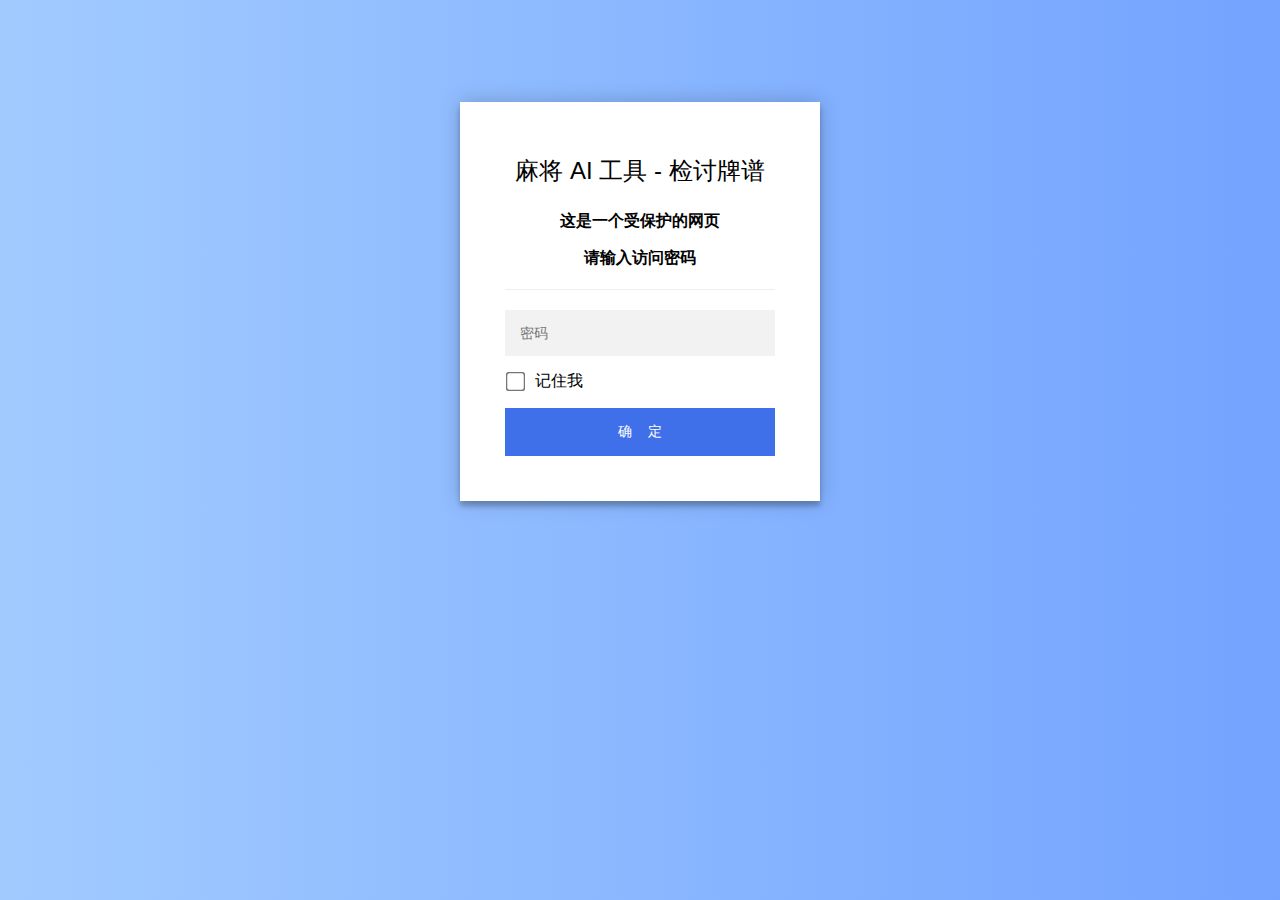
==== commit 8e9a505a: "Update README.md" ====
--- a/index.html
+++ b/index.html
@@ -2,7 +2,7 @@
 <html class="staticrypt-html">
 <head>
     <meta charset="utf-8">
-    <title>雀魂牌谱分析</title>
+    <title>麻将 AI 工具 - 检讨牌谱</title>
     <meta name="viewport" content="width=device-width, initial-scale=1">
 
     <!-- do not cache this page -->
@@ -177,7 +177,7 @@
     <div class="staticrypt-page">
         <div class="staticrypt-form">
             <div class="staticrypt-instructions">
-                <p class="staticrypt-title">雀魂牌谱分析</p>
+                <p class="staticrypt-title">麻将 AI 工具 - 检讨牌谱</p>
                 <p><p><strong>这是一个受保护的网页</strong></p>
 
 <p><strong>请输入访问密码</strong></p>
@@ -200,17 +200,15 @@
                     记住我
                 </label>
 
-                <input type="submit" class="staticrypt-decrypt-button" value="确定"/>
+                <input type="submit" class="staticrypt-decrypt-button" value="确    定"/>
             </form>
         </div>
 
     </div>
 
-    <!--
-        <footer class="staticrypt-footer">
-            <p class="pull-right">Created with <a href="https://robinmoisson.github.io/staticrypt">StatiCrypt</a></p>
-        </footer>
-    -->
+<!--    <footer class="staticrypt-footer">-->
+<!--        <p class="pull-right">Created with <a href="https://robinmoisson.github.io/staticrypt">StatiCrypt</a></p>-->
+<!--    </footer>-->
 </div>
 
 
@@ -364,8 +362,8 @@
     var decode = codec.init(cryptoEngine).decode;
 
     // variables to be filled when generating the file
-    var encryptedMsg = '077eb2217670bcb25f0a16df0737f774569e722e1b86e1c2d0275fcbe1a113f38fcb178fd0fb6725bf700fa3c13cc9d6U2FsdGVkX19Y6hDBXckrCGTraVBTVsAL0RZjN8Y8iYJUwuNC6VH/mDjmSkA74xBLgaBU5vG0ThXZwQBIT/[base64]/LPV9WxolPPYeo2CYWlf/bkLEtDqczLoDTWOScquzhooaHbamKR0CiAuDQzTwzdv8jQsZmGYYycxT1wWqqLXFeGw+Y/HPts2xlZj2UybzDZkVhjiqdgFi/Om5LJxCW6BYbf0qkOllhhbwKWmm3bw7Jpuz0a6plyCSMwaBzijJFSBH1MPpZ/4H6CWI+AsRNzVpgvt3YyJMXDkTj+aGUpSUCFcA42qEgkC7CBTcmXA2LMfUtZ1GRk2qQHjWAG/hRtc5CgzT8uU4CT8u1wEWS/B1HvSPc+CGL9mSYRKRyYKrdyogSjFBJwyIZO7XA9eeElEAwOqIomR1d5YMoYTFl3O80MqgEGA7rpducP3KlX+Xm+LYIdSN5JHQ5oYiHOJAte3YTygirbSalChghMCRc9DAOmnoKQ6V7a5JoPoTNrhoLD+JbcPQda2mxomoR9HQJUO7KkHoindxRZqxQW3xNOMzT/ZkrjOX6z0XzH73neQOcD+UV6j5J210MIhO9iY7TR7ntWhcba1OPak/8gQAhv+TOQKyjY78NfO7tBy7GvjGTUq3U88twpXCEYXC2d9BlYHm7UxJvZea+GuibovsEVAsfvJp5pWX7Xqwqu9hN0AI4jYgCa+YwM0z7VqD8ENLuVZFpLFgtS+ysbmnD6/0hEuDY3BMjUywLjdJyhcKSWRr/PMh6B15ZDrPJQzWOaRg5EJThzM5DZWJ6qaq0CCJnatST0GKcEepEYLS8bCY3y4Y+WbbLnkCTincXmbMZ3SI/PdBaGlh+N9ZwBiqgB+zLn7cMZvI0ytrLdzCuDp8bktt/DTNvdyezghOxvGvqiBMN8IXwRJZ3XYftpOE2SIZILDI9HseUOO3FkfsIB8CPg6IFRaszxasa+NGA4Mq5bX8/QZt7ZEz7C4maCFzvD0M3zIyzCg65lIjvCtB5JI59v95ZxFK2miIN+yjcSN5LZwyM0T6C9hJQJJNlo8FTOaO+iTA+eb2RApF0o+hO9uxIg/xYHq6hNt15Ir10FKpj5Cgq3y9bqlB5CqlkKyD3mj2tnvWXVDc4K/EVDH8uxOVcxoSj0DIjCzAtmmAbMmWO2xC9JeAsx/Uhb1/dRT0As2Nrb24LqIZXQa9O1/nYGSPlY+V5WZkmC5tbXQ0yXmkO0JD2x8RC7IYA+/YPLnYcDipwyhYXvnIybISOLdSgt8cHhPKC5H+zjJ5GdN63hro5wZHZ4e7WAdLKRfcD+CMh5xplM/8qmMQ2N4J1OHUkObx2TDF2em9mgWkh4tJVzK8AewU0VbTg3x7cFFOfotq2aC4nCTbzF3EGa7MZKrl9HAtRgmE9VESp3vE6TCPMXnUcxSXysvtXr3oNU4OIrKzks4Tqy6RIXxxsupqNTGKI9bdOmWUY5sZy3OxmQ7V6mFENxXB6esQBCWW0NWNWM8FCKSp9/4YW9FFJ3JtTxX6pxuwRStdSRVHOnYMGZT02VkjFAEuQebv49tOeEgzXZgsCTLsDnfIlagItr7ezFk1/mlgp06ElcBqSQVUqsALa0DvXMGon400QMArW0RZqXXq7DJq82vf78HWLeE1LBPknaG8hj1zkFCcaxEk78UdMO3+wpmGA5wTPil3z52gU8gtQZwoBXTiRgKVB2IQdu+EIXPra15ZwZxSrYY3+1pBQcEf67G137I93QhbCkW5e4ikn3GjhC/pvHOKftqLX3ybUbpcrHryYpaFU3g/A4bBJUfoInZ/dnLXSlpQPYMpbdJH4Ddud9FeGM/0nvZJYVnkuDZSAlKY/zSRICVwb0NClQqdeOpH8So6UaGRktDzX5MAY1ADsQZvba8h9EPXw9NBvRhUOA86LWq+mWGI/1U57wtETjA73YzzEl2ahXrF7zZwo3AKfQpI1btWUAGWy1Z89VQeQap31BJtrFcH0nIgp6heTDTGk6FJfbRDoyex7+rkGtnli3LsjzRu62r42V1Ui6JkZzxmBXm+IX3hX8xZlqV3J0zXi1xdZL0wrxC+/Og1njsxQ9rJtG2AL2MkTjs9gL07HtyRGAF+ZSO+7Yms94oZDOcc13LAzFO025qHIMcFf3DSFF3+z7ta+tzDAzQmD+AhapyfU6lKKhnZqa0MbArjXasRquDJPKebs0N0SF1/HRHcbfq+DWenJSUm4g5voJiK6A6b6TwkmATZzC23hxN+nSVxABzVbo69V91Tr8H9knPv5oVAO8oTloJ39Qbv9Bc/[base64]/ryPwtX+Ky+io1kNXUKqryy3g5antlKf6xrC3MbujgwAA4KWO3sfjW6Bsa819G4Tnkgde3ULIWRaHWQebNR/KayV4NWHpZF2YiOUsNx2gbOAWHnSEqsvdVS0SEiwbtk9r8wM3hqtd6FlQduHfBSsYY8LH9kgCq6ZKXVQkCksot+ssoLzujtSA96lCHVivXFkfjbwfJC0D+APBU+1CD2bL944LWxficdwQre1Ym/bsSc2BPgX6BUA5oVpU4ON36DdaIZv1/2tJ2oeLIbwlCBD4R1ej7zdiv3AXN7nO7/8i0AjXzr84ux4TTTS+fO79wfx3jFaLChFBH17bIDxU9aGIq0qz1gRDSFN1WuAH+0+W2nRP3Nxuy/xtmf4fvpXFBOBgUU8GUkpMojypP6zq9zmT0gLxAA/dNKSjXwqzfv9iVo25UvBzznntops1D9IQwCXY8lH0wzgx6PixdKC+IqwP5H1p8OgAak4WPeJ8d5ZM3KPHLiEjrW1+ixl2H/jpUO+SCQwzmOq2JxT4SzWAXbWV5a98a5q9Qmm+hs6Iz7v9nT+AQ+5v44xbGERfOydxiS/BPVtTR3lA1cEwWPEGCJtYwvp8VWPh7iZAkD0bJvLE+U0p5iHVnmv+QzUt0WCfQ8ihP7WiIGSkuAuF1wXlNqHcDSCar0nzpIJ6YDxulXBAf/ulfeFydwCYGqsJQ75+Wy53Gwu2VKEM5aVxT3qq6v9D7UUV6Ad46BtIGSHutWpx9ZXFRM6vFZuVisZoflI7GsFUFhf/En/QxSAb4gwdSIyntLRf7TtXsk+61AuFPQyeoIhnCqBzkZW9A8aTb5fNJDJGOEMqCRLlJIosrc7pok+JxPQFseZMkBrH7z/dJiH6qBzUDeCuGZUnj4fGKrCNpfiEssL5SGWGmVHuiAX0LplHFXBVyuQwSgPiLpVdvPj0+3LPUR3axVPemsfJahqDGVLusB6ecZ/e1J32tsKmZtB8tKnfk8yVBYhs268Y35/4XoUFhP+N8MYzLUyHHZbD4K2Ve3qVLSDpczMuU5ke7vNpfBg0N27UL/xsIP/o7EEAp23HgkXwOj8biYl41IjeqRUDBWPj63NuFHeFf//[base64]/tJ9KB7mxSmGl9b4MzdQvbMrvnpkIJ+/MkC1OEm3HIDtz+tEWwOlrObq5Pdgcl++K2PERrQI+Q4sdl40skFl4jAffSW+x7hKwVr2kmuHyQK7',
-        salt = '60ed9b1c90c90527b67107d5b913fe9b',
+    var encryptedMsg = '[base64]/[base64]/e7SblU8/WVlVE95O+2i60IJ+2zQ6bOSKxTqozrphhhpH8jSsywyCUxm0X5U6rg8FMnCRNP3pPxA7+HKwsW5ZTXF17WPOCpTuw7GzS4TC+0EOc78D8B8soyL7lXYYNSLhtWOIrWqR4lyvPePCbu47h52qM+h4tatHTUykdl3GPdceLei6PezYwj3HxjIK0uYTi01OkzlyOcdkxl2/xVoglko2QOChX1V2kvLOubfZds5R2mE5SBgwMRxKm/L7xEQ3YsmocmqIfv3PldokB16O+p29rAWom4Q7b6uv3Lv5wc3BGVh7ThUWnILNPBNt/8OiJYwGmkd8Bz140rd/mZG3IdkN7EX+8dKYeIooh4fpQv06SDdDLfPy6nbWrgtc+F5hdrs9w8ej8ptRSqnhqGdoZB/NurWD1JTaOmUkk16lYqcs93vDRkLxD6iNJ8lh3+w8p5V+6Mqat51oePcCVhpQXuza0LvhzkLtAyLQc+8sTZDV3SY8t8FRcDEY26suU4nqy0f5aViZaJulyh3KiI1m25T5kqADSCr7cRpPVgdbMLPY3q/KrC56Nql/ZDLsWXhsFSDVt1NwYTcowV+ZDpNnWDp/GeHD4LQJugM97izlDPLw8PZk85It6PVEp82mZxcNr9jhoGmbgD4vX5ebnissxETC0BWrsUtCFjsB6A7i94z6pcD6gipM3AYAHU4PPd+e8BuE4ZRpEJzKIqTYTTiL8BZEkgjiW6H7zco1PLkxc5fCnEAQ/ghVqUCWPSylbIg7xj+bwYdAJQRMRZNTwN/DbRrHgnJwgwvX3nxHH/o5+k01cfRdh5gBt1bLE8/Ys3ToIGnRVLp41AjLrowoseMjlsOsC9QSs2QH/JmUANrDUbdNzGlkei1k4IeGp4aEm+iimcCGhdeV0QO80iKXwUnE01GpdgmF4nc47zV3ipuuRV2dCLLw8cu5JvYavAK4ilbRQCqIs/VW2JX8j3xqWsCcHpjyvC2lQCKOXeg9PGKNPvXpvAnuy/NQQa1YQKkq/dz0yhaoJs4YNaFC50AkJpgXWIByytG1h7qERErHIbkHZB+am8ezYIIkm/BtI7hGbQzZyFUnqJp5k0Uot7ag9eYbdzClmE1Xxd6ZdFIkwCK6dgCNuK2rlcDF5uWI/[base64]/YyiOPqfDj9R0uan/IO/3aj1H1GC7aDWOEnt6uBc/AK2k1CpS5Da/19o9NPRLRJ/Ii6nLCSRgnt/dOVpV5Y0wgxDCak0xwHZU1Ib8J9daJND7/Muleo6IU2MfRBYUQA2m9bL+HP3ryDkAhikdM7iY99UIrs+pj51u4ipppMzcOVfHtA2PzZSRD/PIysThxvrhrk4Dcg0+IuvbgHXWAA2atx0Lfi3kIjSDa+7pLo1Yfpffd6kc/6Jmq/Y4eaAW/5ZpFx+fkN7FFf1eBL5xm9vRqQ0bJLUad2hFcAJLhZE85faY3Jz1fm5+BWJP62DO0AXAHcjapuQ5z0YD/+HlySu3SgMnWCpGaaUN2jetmFYrell5LUpM/NhvGEA3oVXAYR8LyQRKCrZHiRHFqwz8iXm2R+3vK+b8enmmwx65rtzwIM3dwokckp8wdtfCdFHBrxDyq2GgiQ5S/W3VmTJE2NLQqYv9xD0fG3GN33u6prdjjX2DAsm6qGlgnrcb2V/1vK6ohFT1iLdvE8HvEFHfp9bDjzkCuboEB/SiIR7qAw7XMQt4Z2qp8h1VtP5Cq4uL90JypY2Z79WRGxob76PqI3KCSoPlkfLf3bx9kz4VGnCCnlNm2rmnYyxQfQNj7+FdY89pJwLF721Z1JEqo3xPDSc2varpF26j5/x8HJyKqdS6ERH+OKpIiBYdTd1FX73ltXIolN1l01jYfyty2upAQdGF0lTbiSubXMOqN/2KZKZEuolqYek80Ssk8lkGbQLQwuJj7VJtE5xRV/lF/cwzwNjUDxRfB/gQQS6v+ZiMZgykPt7rKiDsl3ar3+imzmDq8KsTkWMcGz53uz9YZoTmQingCab9i2lC59tKNsQmrcs9HpUFlw/0gZ0l68WpI/uwLu2iK3DLvNF/1Z1ZLhybJO86TnW5s24pBCfagjzEx33crX4tkQL404O0ryw86zRTcpgG23quXgRLs3j9/gK4u2OP4NjzUm3slyWOn3QnsA8BF3Z7xIlSJRcZMHmYcaS0NKcJ/h8ksSaI80Jv47nnidMbebjIlnBlmPvFIkFBc3vor+NGW0GUfkH+gT65TzDo9c0hLnrmmIdBCKBtE6sWY/pfZsv/GMKsZSfuzMoYMALO/1sG7OxomihKZUNw9EcxhpvVx/Y9asp9dzfuS9U200pcJ0/V6uqsZKH0/g/H0QdEkJDd7e6QaP79MUha1cG2h6/PGKmN6EGnLz2m37YyAqyYqDYyGi1vA8HBQZT78LpyUWoZ96jle/b9OYMNPFVofEqFcjnLNgRiUOuPoFATcVVrvvqp8jplYJ3+qr0rw4DeblGO3fz+U8pA4xKLeF49LIxq0K3XV/WoxExNKGVsMvAStGyl/rbH5ouFqVioQ3nXO9jYNDlsBjCN6JrcR0pgY9UALoSky/ggU6Fd/ZV72A0xd2gbWPWkNbmCSARg51Y0H9ht1NdgSQPh6q30AoQB6USVFHkY+N/U5rpjUiwxkG6dzlzXkVo20F7ZVPzWjKNDia6EaPd4Q1NlctuP0DjAFdJ8b1s6x5JE1W+c3AbWxfAnfhfW8Ee8s/KZKgVKiDRpZxR89q/8K3XYH+YfHIbs/rKcEtrEIHBmX8yBgDxGubaimgYvkq93m21bNpJV07R1MoZwi2LkKxKi+m2Nywri0empv8A/[base64]/HLHBI0aW6K/Ehs/HapvIm8NX65xRtHFpsLqGy/j/B0HY/OLA4JWKaoPIOSzqzjef91vhfPNXEF4nUrSN6fpYbAHgZg6Wq6J43NiMGNzKQ2oLEYBw+oQauJYge4LExBdKHuPFQa0lMIKuqC6gaiNyrDcsgzOejfueBH07O5lGSA+UjRgMhW09a5taVlki82/62eNozlFcrRQGeq1V1xnmUe3YzyquAWQt1PApN033E06kpbubI8DmeD2StrmKs4FmkBE0iEcho1Uyn2aDR+b7lt2ciUWLzKuSSNFTeZ2OtsMePDg/[base64]/7QUrScf3cTLi6OzyjlEjINXa5mysnL5Ty8h6KCC/9MJ1qpT1vS/L9waw9/7W4I3VwTCAEVQP0l6cjdilNN7/a4qmCBPcB3BUI8a28N6n3poe1DX3HM+Jq+AGWJL2LzNecjOFH1GWPgl88ih0YUjXljR9nwXlqVHFj2AW/4C9Bm8+e6bb9u4ClRAjbAa3VWNwf1O8Zfi9BdP3VyvPnITm//Jmlp1tnVEPaZFEeuDxkp/[base64]/PDsWm3PxZZDa80FnbFq6HvR2xZVMis8hyNEp6kcWMPfOXz3TVlzCGPJWLiJ9TJpkOJKTMay92B+s7OyfBN5VWPiUY1YaTnj7fXso3Toq+SlNmEFMdFFGb68Js4ujdEf+QqtCCg4suKskiWJuco3vadFv5IJztu1phRBeU3Psces5QOPw8XwjdKze/pZigVe2MluGtkQemSDQnumWA1O1MVpm9kvdMjhg4B/GnDdlM/8Eo2lD8Nd6rwwFzGwI6nTwXWswl4NMzyLfXpVdAbUcsP3yfd1RN66vG10GgOanGUqFyXqp7L11knjbMWJYgM6hBym593AGYLbAs0HcVjrm59H3CLxW1E9rGm/W6POF3xjx5d6R6G7wIpVQe7uUvb1knRSG61/m5UIQh8LSfmUBzB86A8F/04C09uRfuqUloIRGL44q2D4NwH3IHGcLdRyKQQgoBDiJGHBinlT9k7xAgSehfSJ1xNnqxO4ALyk9V0/8lhOb/7QBoAxTrPVh2QlMALugzWvzaO3DVLGslI/gy3+PNN0A0dVvWDoj6vdy3GRBjimlk1RdX/9XYGi4m5BksCfbUKZG0mhlDI2XdyX2n5sM6VrnColaGwds3AUKJgYbVREgf9r1cJFF4a40A+t1DSZDDZ/fOs9d/[base64]/iRwfvcr1heWm5nloOykXGf2E9KLh5oV+1GKLZEhlkRV3J+5IimmOGMGc/hokCIhAH6001R+FSAg7BaIQ2krQEzSjdq5LlteGVC0EanNaiIx+jZg/H8EDcJRlZF8EpdNk4webZcQSO4KwrZTxrwrhtW6iimatTQxw1x33FNhT7mcGORJKErhd0rd9SpM1h/GwtrznBqayMlYsSpyBF5IQNxOjAz7pDwCAndhaR9UmwxaxxPZPtdIeX9NbLrS1zgczPmgKrKOTfmWMKz//Q6+Ri8qFhuQ+zIR1KbLI0kPrOALqParre9zouXqdV/+t4mrYJEcnBOkco7wU2KWb1YekzqRCpoOIjPLD0YimytwfiZSzC3RVdSlfH7V/Z8/R59YW3dlrYsaHmzfJGLyswmkLYKY7rrUaaXvFM0dk+DoeV7Ft2/b9YMAkkWr2uVl60AQrnqZYVJ1ANUL9erbr2h/zvUsmuWuGmdknkDFGoTC8E2dhlHKkDsBHh9nC7y5QGx1JS4/ciIU4+y4GgzLIQGB7AkkBBY7KWIcQKcgvDYGReqUDEwefsg+8ug2Tq3FO+v97MFA7sV9zYdClZ2Y32Zg3mHn6r7lUtK2WV2uTF47V/g5yAZ1rhTgOhprcwUdMV4zRE298JzEe5nSoIWWSTQQgOo7Ms16tDAlAqazvIl8NeiqT6NUcUlYPpls2giIWp/hv5aqEyJBxYEdYmX9yRF/APdeRoHxeBqO4F34AciOJDQmgs2O5uPOdoUsqBOCYhnAuPmhRmezLcQDF4SarRGBMWY4sdQ7lupjQcYp9hufh8/UhySDNcefsvFuHA2kXmggGzzrSwzaZWzvimAsT3e5Fgn/FaZHPEI38zEQw0l9UInXYnP0TwIesylVFZEr7vnWWWjg/EsK2WLmVEisdcssSh7PkAQAbNPZvtOmKSzYgYuV+2zNJI4uZQcVGNY44GRnFq3U41ON00ipq16efph7U9ipla0QeH9kC+KomISEugYmSHOhXG0NkPCQ7OX2YY9Hw6z5JWgO/eZ7IykFUCcLHUcowhMMG1giBoaFxHtMxYWRrtqDWB52WypFeaIYWSX1yZBSupGakG0u05MKFKW/GVN2JOU1uwgWunLVC+p7oE7QbFljSMOX1CHQqMSnt8WjXq6hmjjcoVFj5RwV+niXLRDjFY4u4Qk7U09uz4ACrWaT3BxMEnxXXpHGllndvx/oG1bxafK5NLnoC9IVRZ9FcSqKTp3IZEeBrkPZXEfVSihjFTVhXYqjBO3zZQO/zJMED9Pm6vV8lEvdkctlLGTLovD5y4YS92NcnAG9h+wuK1oQM8YSTz6ompqTa9MFZS/manKByKaasdfrNPLQlK5hZwWQB3L0z69lBfvO7nuT4nGzNGLLnfpuiriy1xJgqR/XE1yL6GosCzOGnq8/QIL1z1C0rSgto+Bu8HCSKJbosnH3ispVn5Y1wVYlrKZUMX97hbB+wMIdhmGJWlQRluKI4mHsIMEJqea1QkOQPuhd5E1QOqvRgYzGeENFX1KYfX4glyHVz1mGBzyQPJe+rHv/t6HhFeWe6fr+WR2GweXIT8fOlGYpjfHNNPq17Fx4gd0eZeXXM3aPMpiI+0DnhoKYkJcI8ccz36FR8FTD7yi6SheFGVVq/9tIJ7z/jAMcXeP4kARKSYxc0WwpsM111sLHiRaKVppzX0oGw4hQ0VFK42WmI5U5NBx0t9I3TT6zZRirdhYS5N3iSkqE66eU4ncWan6AS3ilsom94jgGSpHPF9Sy8MYUPnThwSjs2bLAKlm1vCOQfmrLZPH1xXgynwXtaLBLOWBEg9yRqSbu4cwDc/Or/iK65g0mgm6QIV1ntch0br00qfODBhPazKpYwxfZc3AbyY0Rqj9tgtDjlMKmMrbWJdQEgyASQo+Lgl6RFUo04mCuv+eF17ispJ831IX6tUQw0NXS/riPmCZCEoSCg/10Sx8CMH8nTD14ZLp2lTuOLZxVkeo8HZ8NtJmCGgYdjmant4rRhwyefz4cmxZfA7q9/bsZj1J5C5w/3lLM8myNH64aWKN8VF6XU8IBMB+ipUwXvZQCSYO2z99PzpbNFkIiNfkB8MOmpIwR9CibnkTWIYxIDJTf6RVyR/1pVKibEWNQ0Bqe4/+PTQ0TwzQ8sz2HL8eTo1kuD+hyQC9dCewnbOEx3zh8/Cm507hQDr79jffZ0OMIE2kmJxMpS8xughZsyHpECQHn7+BTPG8MCtJ0VcqL7rsg5G6qF8p2n0qPtxtyiQwlWCFHSkuvJ5GHErUXuhzqDF7V/CIpFukSwjflzFneVVv7uOIfl2IcsJVUr68j4VDhNn3jBnilAQ6yrQn0ofjvCvlgdhXqpRrGN6P64SF7o3RXDy0CYeevTUHhL0hus/83cxUE5MPZUNK2MKOZSzgQEN3mCnc1gxmP4en2ioOHRFbY3Mihr3eBbYIZ5yh99wQ8+mekTivdaoE+n8G4r9CCr8tgCJdUIPQgCYlI2Lnyav8nCVpwacCodTqY8vJ8WfrYgHpZZofSeAnNzn4/zuXhHYZ5Hgl6qT20+J22A+wQhX/MyKLuubE0gTHSp7bwImx/P0qDSoePJ7GxgXyh6kOUu6XUHgLa6HWfXIovM5DghEKxzAmYvLFha9xBqnSN1svyYzB+utekP0SeErWjynvbmnBvdc1UA85BqmjQwJsLqGVnrloYlgz4zBqWKU7i8y9HysGjPLCsGMkCTELVdKFon/+M0hlIdfqCK4hteF/tVHjH+9GkRN4gtfqwfppMzUrq8LadXAHa9pnbjfxXSAeN4vt9m+rVaq11Q5XMAT/XLKQCmvv8aFI7xS5XaO47QaYyysQhNuZ10dxhp8XO/Xk6Y+uEla48GtItbu24eYtJkWDp/cnFL9bh4EOybv/rOrgyi6Mx/U8QbmSCeKvqrj+nUoYJ8jMH5RgZtQZIp3mt7C6QmPRgv9nQ54Ayb6PYEBnHAx9NAeNzZtwENlA2hHgrKq7OxmQSnq37vOwPTTft5T5DY+Wpg/SW1eJHlCwr7ayi0UYJne2T+4hdyHREwjm8sTEUxvAmDPess1PIhXhNy50f5EZhTLRUNyzDfAdJ8IYpnDmF7ShCVPIwDQziMchpBF1vuHxG0U8HCHa35JkCNRc/[base64]/jkhwaiSfdl33l5Q1Nq/6bcynIs85/1sF8hmRdZthWEYAzPhoyezKsAp3cz0LT2kOkQR38nHAm4m1A+x6jFDryb6aasSQ4JpE7TMTfzBgtDQRV7+ZH8NvOejgtsU1Ec8BqyEEsAfYLUnrmSY/qtvzs38HhNk4CwooQjMDn5jtmxL913K+K3sUVVPEeznG42z77PsMNhSzbJkY0VM1lPT7bvGXAHcOiAxyarO0UBNG/WXlZ/nrYuJsTF1d54u6nuw2+GpaZzerHrVWZrf8ijjvsnL0wrxKxnkSDsKWetkOTtY4oyfQKWHNBfyJlUvqaon1M3qusDt+oy5K1+Qub87ZGUzPy/+wQVSK9cLNaBrAr+vqW1HbcHTwMO7eE1MjZ4U1y53ZbKq13M/bIDhN1ebHKvnsXAAJZNVtTyCts4TgZMRKhuo6WwQVNMBpGbnIZDTR1btYvmuqYQuYPYOAt3twJnYTYjnmX1eTsNg/A1dil8V4NiZWf6NW06PqWhwXsneZc33Vc/ooh6QtS/jloR8vNzEGH6m6vQL746el86pal4GGJ0kKJNM/kGBAqqZkioRkuUbLki2hAHlGlp4b3MhQ38JOLUt1DpgH7plWkG819Sv2PH9zl9E/gfHkx2UNCL1Op67L0NJOy4UJ5EOhputmnTzb6V7NIuOaM/Ow+87xdtwKq44+UFPRwkVK+kbr169K306bUPoPaqBXUSr36r50QW5DyGjrhuAmNmtCF1jFnOHzZRnft4a75AfMuLsqSt6gmaOT1fsQXTW/XdrnViLYlid/G5Tp9+ZcxssS5zZOXYNp5gSNzIBx1vY+3m3dSbcLFef8CJtnyyjv9u226/z5a7QmbhcHSVLLjl8H9+EBwnDy4akVTUSUyY/+1SqoA4MLeuXlXSym9+M51QeM4CqiOMpHyTp6paBypOVun3zo+tSea3IHWTILf3VLTKfs7NU+vB7NnqXFlmD+44RPa0Jqv4wZque4YUXjSRFWNjZTfqa5Y8fxxtrFrSIA7zg9cymxElfbAcn+/8vR+33IsReOnUP/mA7V1pb7QiruH5dTun0aWMMLXLnn8bQ+9kLoLMYMbk1nJHbhxlX1b288+OWkXu5dgBP5kniHyDAaNefqUf1mlRWv5lccTTqNr5zvjl5IVbeWwhYbTiL/CRIEJfVjnTV907KxdmHEg2zplqStlIxMqqt/ZbwlnVTlEBVeNSWH9VKmDyVOFeVyUsea4qo01Jr4Txljp7fSrgfPxfqlAtpmR/GIScmulyrYO0Uh2YBvRPwPv5kuP2L9vFLeJUCPB8T0qJV2bSMt+M1WzLfC/b61K3M4yX91IZmI5tWrUFK9h+hosKQwnOalxVce9N2RiWCzISWqhRKUUT3IQIXzBCbQQf2aOaygZIW+JLJf0P5SgwdJ7e2yb/UaIYOcuUOYAY5QoXO42msZ8efz6m6HZYruiaScLtWLSyKRPlbCr0MejqVqC2Z5GCP7WvfAcrKRB4Gd4Cyqhp8Yh0BgBB4o1JyfaeWjutl2c86e6y7RCiwg8VrO7dMgFThyuHvhBptgQ+MuxWiugF8IjgvizuRg9V/Y/saAjG4N+x3hS+BBtABzwG4GDe9Xgaz7+4XUlAUL6Vx4TEckGWLtTxxp5iy34SNgeKrlvI1jE4NN5fEwBhc4wN/cPi9Z/Qvj97ZOsNja+7J/3onVjb+MdPDrKsNNj5riseZhOzCwHrAnoCBqd9D7cy3qFL3BNQ//b9HCSJiYIa2c9h7lTIBsE51bWJdeB1lq7ScbKIgtoe5V1i1cBhAmiz+udJIfPGeSG6JZU+jpFniYefOX8ZP3AAgVqfAh+VY+Pp/60TmkRgKN0R+UTSjNPPvPhGKQ7nzP3DmHj0vn7k954B5ZFrFCEdiZXVLsqQ1uKIzzw/IQGq1B+WOgss6SxxuCcBrLklJ7hzUVxhBf791CHOqBuuWYQdBqHU8lokEUy821u4a578vw2u/e+NgSPbLxPDP+gGu6yK5rlG8zhjv+2JtAmTbfAWvCVEuufiwf3UQSGyKaJLAEj64ysV2T7xpXSQUa9bPbsNt/4IrVaj1IaGJRjhO4apk+XsBmBBWTAiYMWHUvZe3tuHTuwT37Lbf6skj2L5Ze6H0j6qc/eA9aeYPU0N3f6obE65kyPMpbkLwUtYhPsq81yswgKReynKp/0c5l+N3oo9I6LAUsivSz6foel9UGjncYE25XqEnMFqpJMA+DzRFmWQEjQZ8/GoajCGn53nY2GBrLk41o4aPSPRIubQa6Vdk0CSptZSWjoIzyzkSqRgL8pLgkGuMDOhk/H6zAZBde1KM16wS6BZf7yHYYp6UAMn62LR3a2X1W9WCrYZ89Z4cevSQuHPLIf0t7ZcX9Q0gX8+w6FRARRguKfzhaBgHMtRKDNP7ziyMexxY43VwvJjkAIw8t1327XXYVOtnuwnVQeMS2/aGxU0KykpVCOdXuf5QesZHl2KT2O+TFPqHuUNI/lJxUhQi1Dl62iQrisWNYCrWbDOFIbFu1xx3p3o0en4eGH93RffGWGQIxDlkTfx7jiPMj2Xi9j9xYfojTuZpYbqfIdoUNdaKl8OtI3sh1sds9EPdBXC7JQc6VOb4strsKcMSHvYD8NEKZvVlCdsq/[base64]/5rTMX0oYoZE12RIiNmibWsrSr3dxAOu8cWSfu0GEW5FXKB+DXAEKKqLf7DIfajlzGxh10NgaPaiXFtfUck0mZ6dBAZErkGOhyceRcZ0bq4wukxfqbHNHB3ZwjgNQLkwS7sptzkOey2j6CtHE8MuL4qLtK8iKEEu/C4s+eosCFKx1EoW9sd9LNAKdQfKBeQhOzVIvrabg0MKDiKeDeAAnskxn4r/EPfpLEm0BoGZkqiMaDJzg6gQsKEHdjJeZdDWTvC7EcrLhQUzuAVxLSyuGJxN9wXVqYZIAhNCFHCXX5O2IEm6texiWcet4Oe+EoAv5Ab7ewOk4vggJUx9TAbiaFHmkBhD8AeJbWcdFgFYnBQWmE/kO3+gdIH0oIYu9FexBLEHCNIZPvhlHbbLhXfV0cYu/f+vY+fFVvxBbsCQZMSKwgGwkqw5nvTC8rd7Wkczs/v6iT0En8DKYlVj7ztAlC2w8EER22Q9guBnow4kolOt5AwoWtBkKu3Fhi4KnJEke/duy1/QZ4CltHK2Y9aQUNY87XkkMlEcbW93xOQvTfITPjskd6XVHULEO63OiYLlmL+MIisU9Ffo/n9E4U25/j6lKDwhjtw4/fPO6wZl6qzEfHKJdngwaflcyY7hsss3L8DYYOLd7J7VigTqhYT1uS4BOPoid4US8lvRcIvIgcocxI6TY81HGG+NjOg8OmHmym7rtghjoZU3ek09TL+0JEH18Z358WMPNyswTvY2rCyqrz9mMiYp8msSS8UbyFYoI7f6FTgoG/kE1G2J9QfkacoNhaazxOj0kz2Rge2mApNeV/YoB/jleWmLnmuFKJnP02mcv9aGRpwfc36gFF584oeUq8DJzF5Z5q0yQsBHoE8Wpr3n9dvED8cJPwWvszeEeRXuxdiZBpPICroSD++WA8v9acGx1q6IAr7leDfBsz+UW48YRHKeP6ajZXuViaRO9m8V29KT0I5VDYGkTsluBprCj2ZyOJnVDnKhor/Og6u934DO3wvR0VmZUm0kt4ZoD3tolJdK+AnD/1eYeBxkjzddVG9VeBMpHJ6upcXfuliQzU/tqmRS6zaS6slBD3bsx9+3Ic/wyVRDRvkuE8+aS1FXfUIq1kLnf7sQrOHsfMqs3ne/GLlRHH3uoZFHsymQpC6/BitHMZIj3CLIX8U9u6DEo6E7tF91Dok4qVzA6JKsRHmEt5QrubxCmXOI77wKkwPpDzFC5iweLznniIqw62laELS+skKS7EktxbWQer6Tosgpgl+SIeBjGztfJOpVUULPPYmUMG4NsaQDScjWzk1fanYVb6AM7Mg4dda76sW/lx4Rxi9QDmdYU5ejw1lslHnkAJzasl6+4PPzK8CjChbktNor9f4RvaUXt5RyC4RoY/In3v2P86UNFpban3dmrr5FnJXXm9sS9HdAobPhgRbc75kPH5xqqTGWzXxvDQgjl7Ne+IM3uSK1T7tp294FI6PZH3WiNFVEm/HS9QfImEK9B/Tm9yL7/kqsl+1x7OsJv3G27b9ctXGo3wAXqlH7VJnW1Y7XEPaqxERkTXbtSmHLs6WdkcRu81stBd8MakUGcmQQ0l5nBl7QPx3aeydB8ga+Ovr8F5es8Fc5CWnA1U2Y8SQPaQO8yih9lX4HqisAdn61ARcRl8l47+ZjGoVqJgXeeF0/l4OwnHKYnakppcmW5TilYNq+lQf5ox4f4if/KSCDApXuzAVXVhgt2Fbannx0GNi8iLziTIZNouqGbeCEGINaia04D3qLezydlqWdbpqeGXonUcBlva40wJ0FDKbcqV3Ad5jfl/djJo=',
+        salt = 'd0baff169099b42db91a5107442ec38f',
         labelError = '密码错误，请重新输入！',
         isRememberEnabled = true,
         rememberDurationInDays = 0; // 0 means forever
